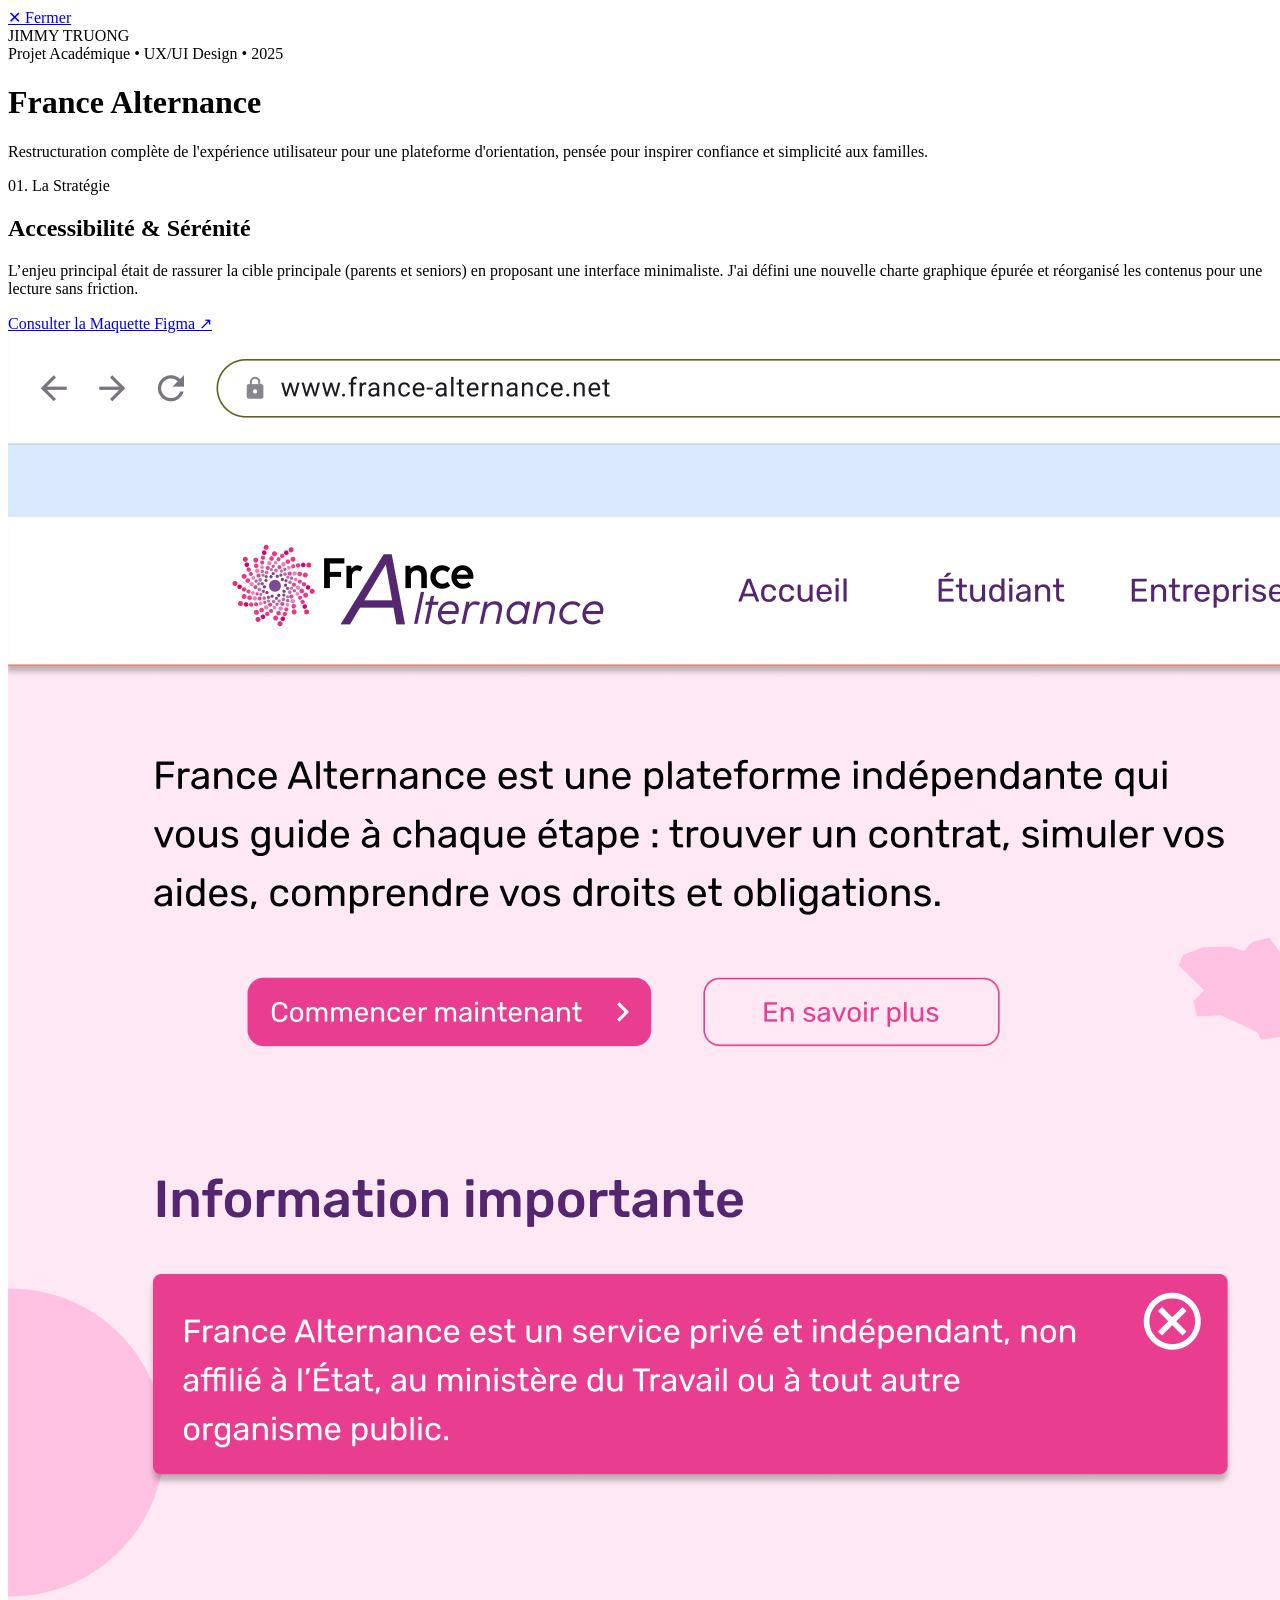
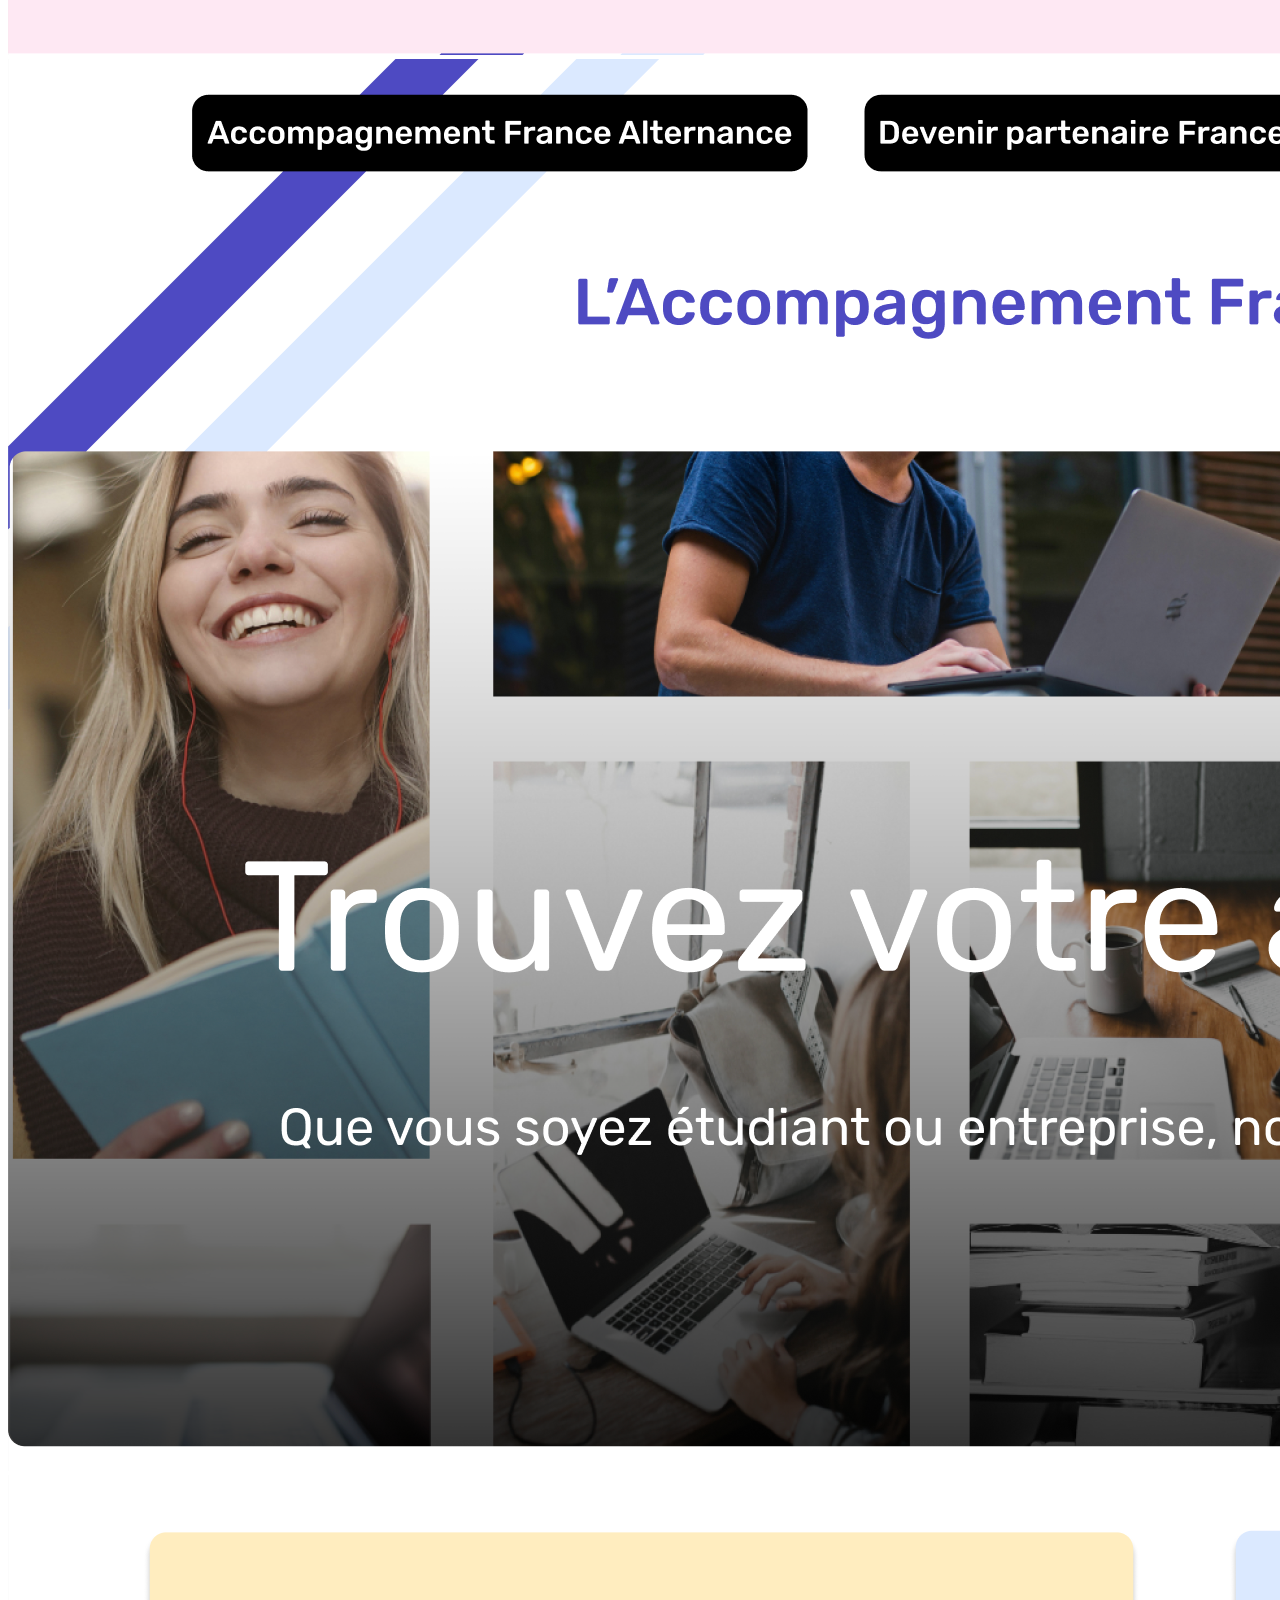
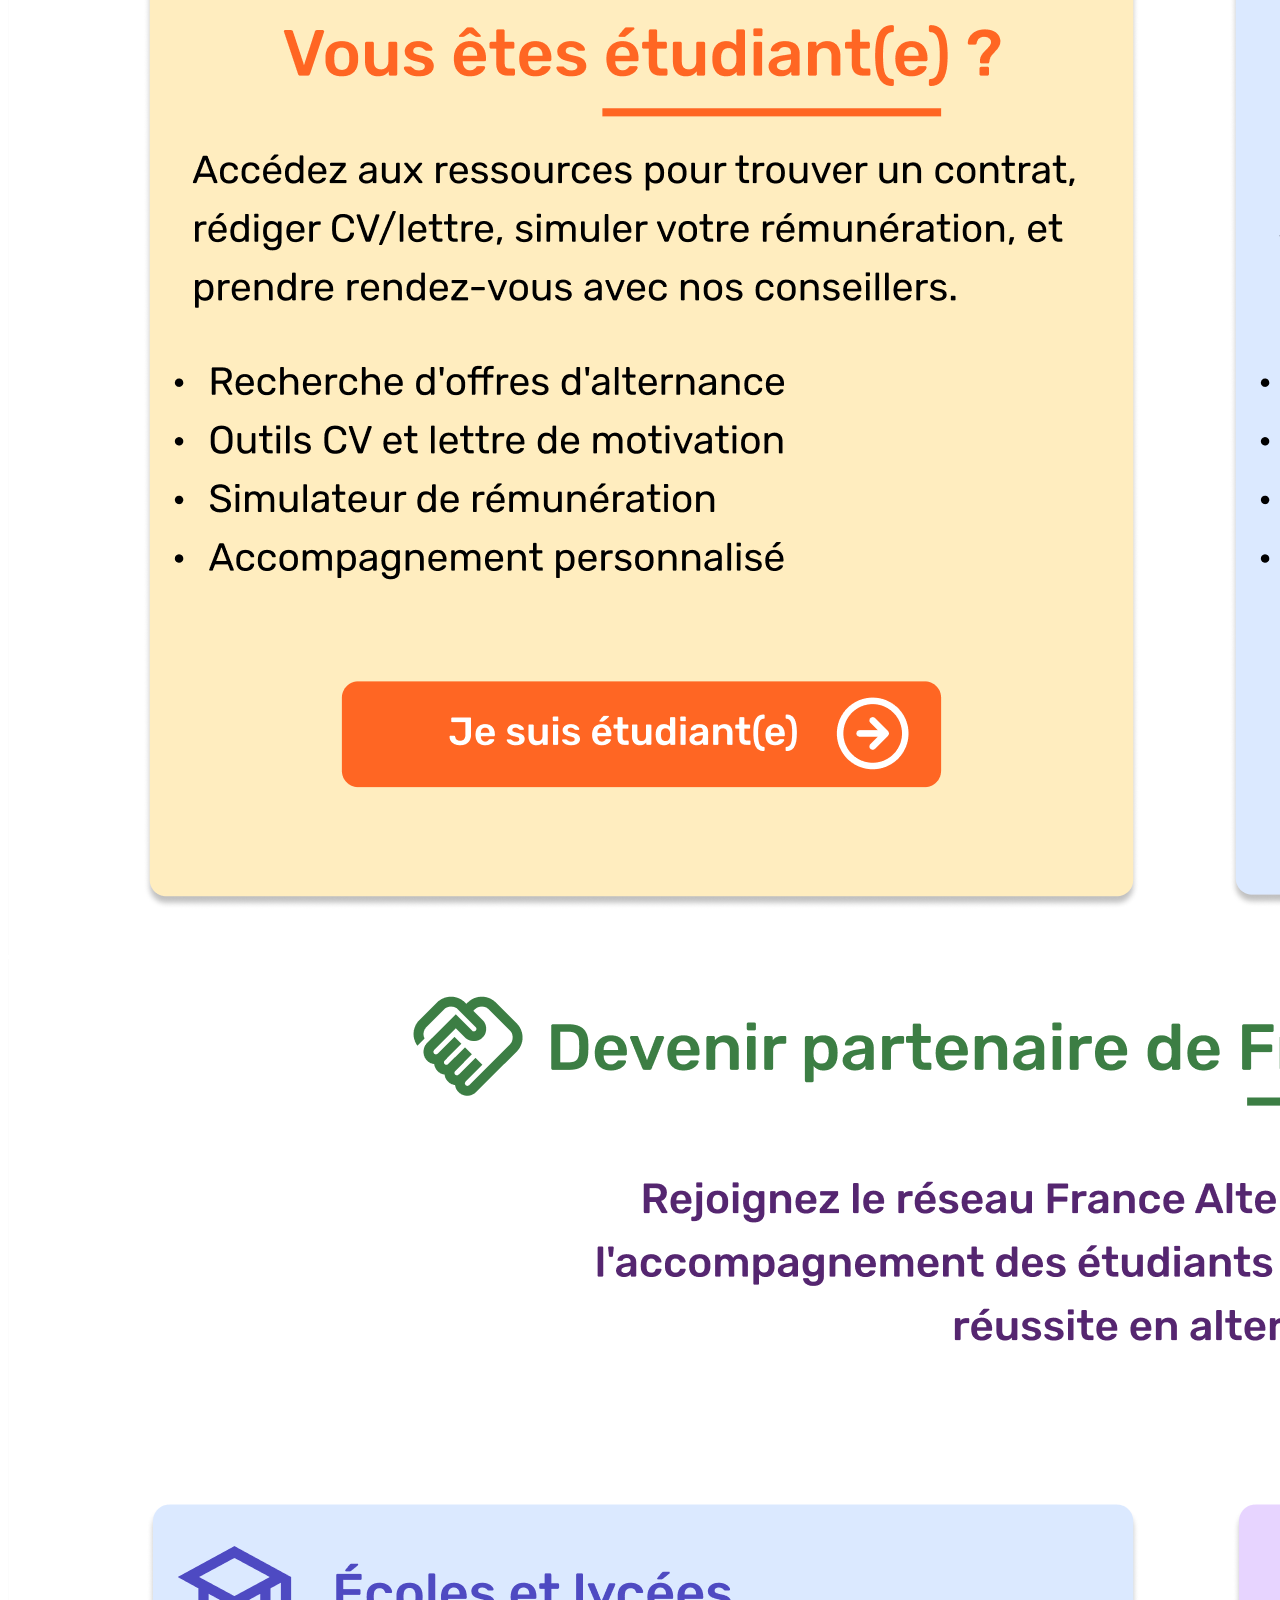
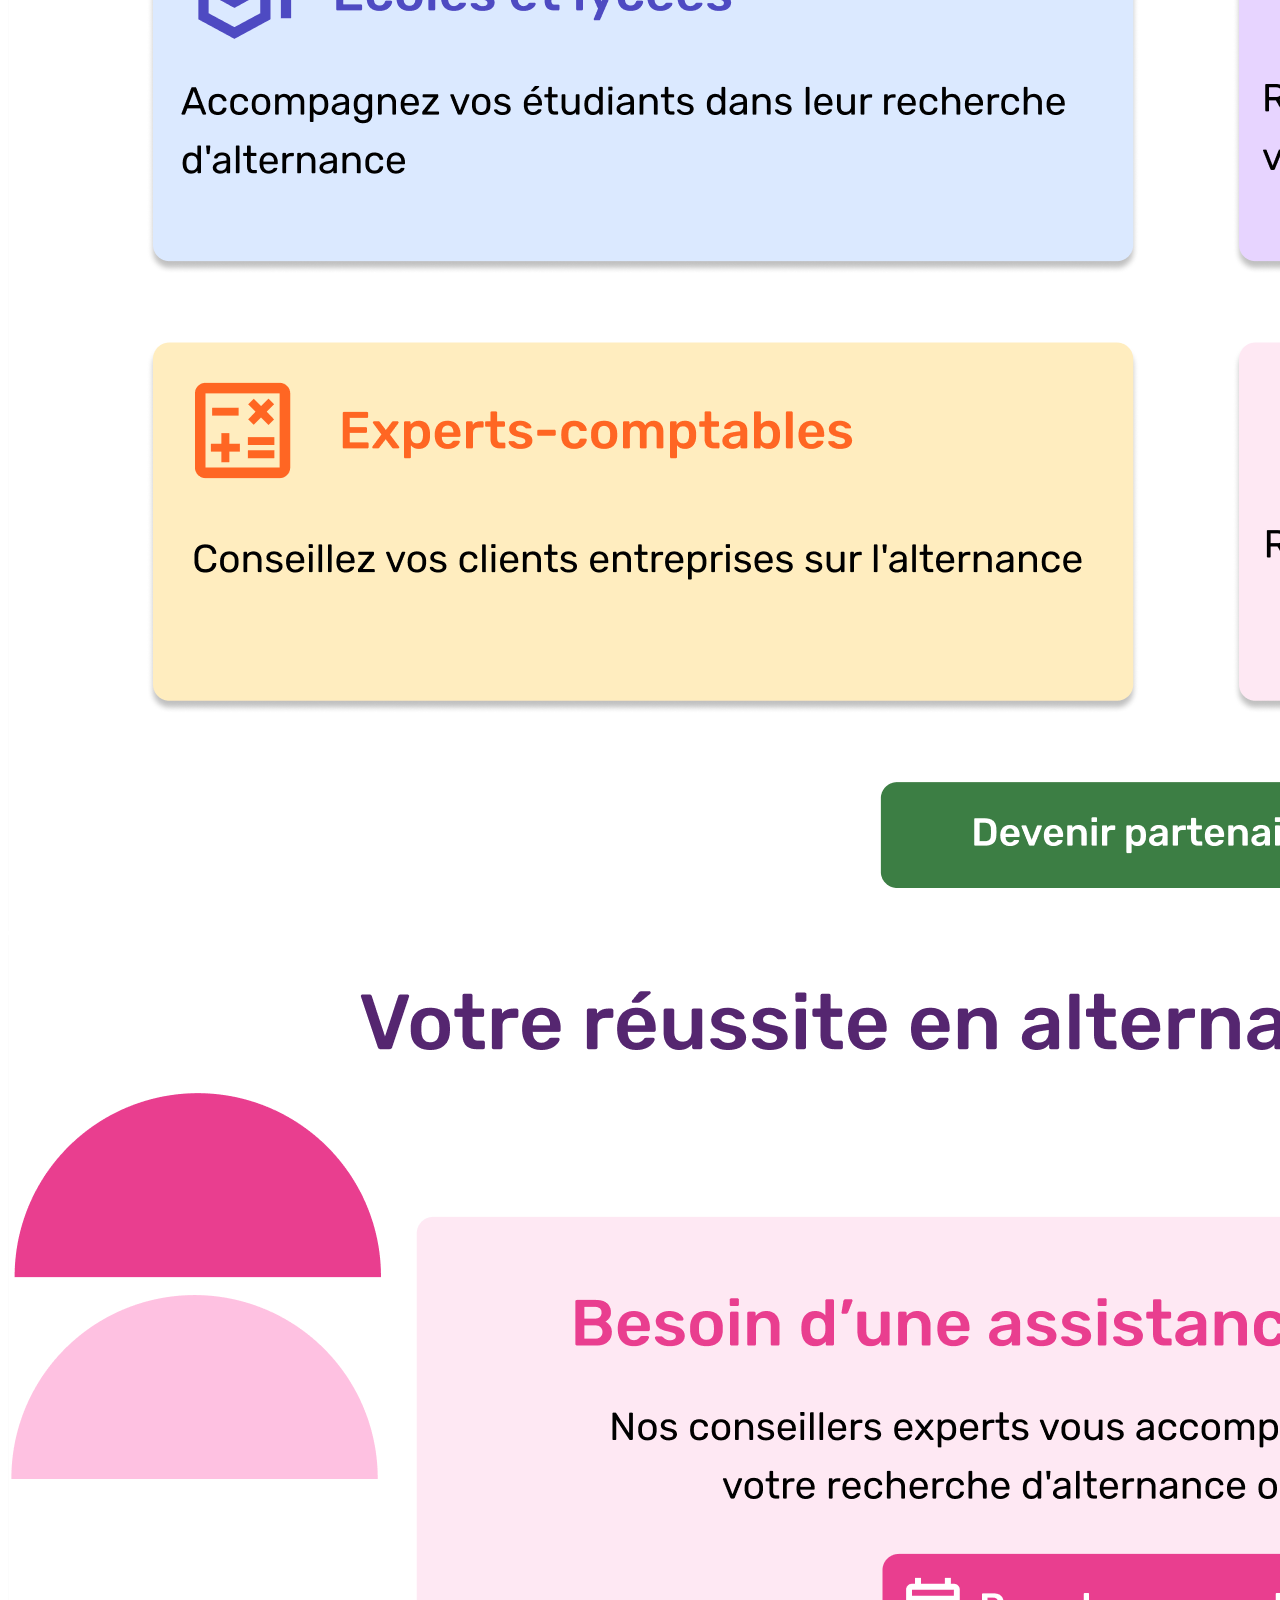
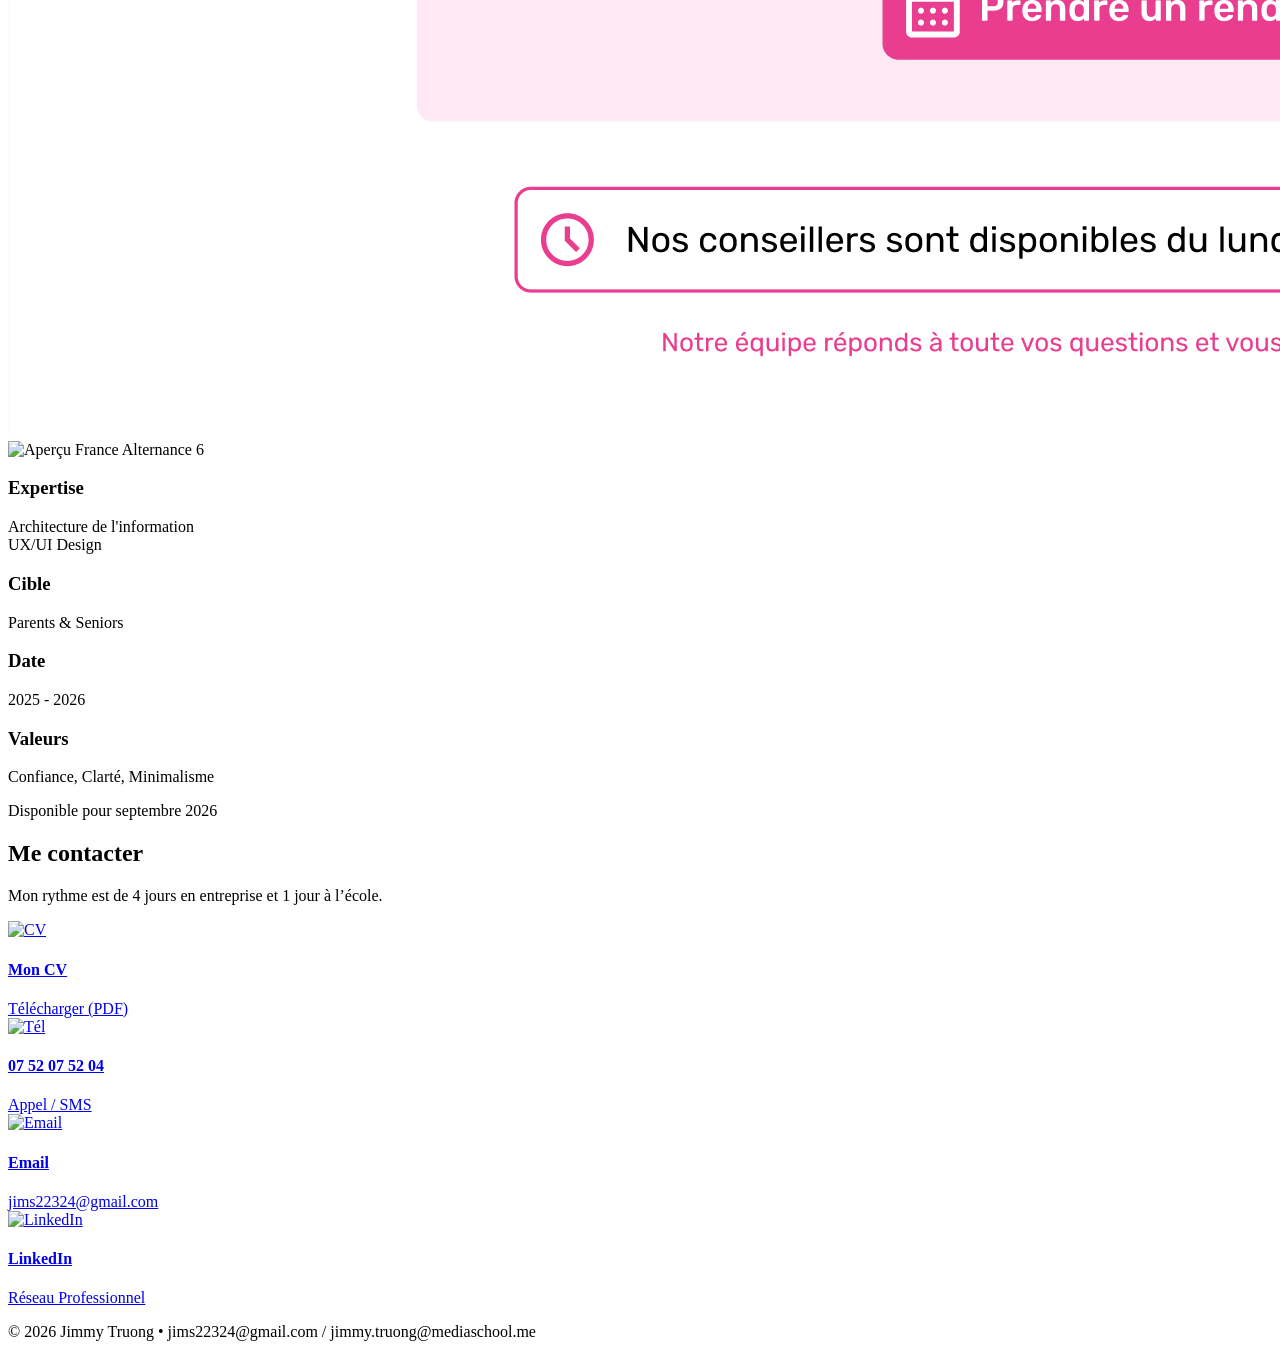
==== projet-france-alternance.html @ 64c38794 "Add files via upload" ====
<!DOCTYPE html>
<html lang="fr">
<head>
    <meta charset="UTF-8">
    <meta name="viewport" content="width=device-width, initial-scale=1.0">
    <title>Portfolio 2026 | Jimmy Truong</title>
    
    <link rel="icon" type="image/png" href="favicon.png">

    <link rel="stylesheet" href="style.css">
    <link href="https://fonts.googleapis.com/css2?family=Tenor+Sans&family=Inter:wght@200;400&display=swap" rel="stylesheet">
</head>
<body class="project-detail-page">

    <a href="index.html#projets" class="close-project">
        <span class="close-icon">✕</span>
        <span class="close-text">Fermer</span>
    </a>

    <nav>
        <div class="logo"><a href="index.html" style="text-decoration:none; color:inherit;">JIMMY TRUONG</a></div>
    </nav>

    <main>
        <header class="project-header-minimalist">
            <div class="header-content">
                <span class="subtitle">Projet Académique • UX/UI Design • 2025</span>
                <h1>France Alternance</h1>
                <p class="project-intro">Restructuration complète de l'expérience utilisateur pour une plateforme d'orientation, pensée pour inspirer confiance et simplicité aux familles.</p>
            </div>
        </header>

        <section class="ui-showcase-section">
            <div class="section-text-center">
                <span class="subtitle">01. La Stratégie</span>
                <h2>Accessibilité & Sérénité</h2>
                <p>L’enjeu principal était de rassurer la cible principale (parents et seniors) en proposant une interface minimaliste. J'ai défini une nouvelle charte graphique épurée et réorganisé les contenus pour une lecture sans friction.</p>
                
                <a href="https://www.figma.com/design/vfH4WvCixM8sUHEutpRJnG/Major-et-France-Alternance-Maquette?node-id=0-1&t=XznO5EZp6yzg66nd-1" target="_blank" class="figma-btn">Consulter la Maquette Figma ↗</a>
            </div>

            <div class="prototype-grid">
                <div class="grid-item zoom-effect">
                    <div class="img-wrapper">
                        <img src="fa-proto-1.png" alt="Aperçu France Alternance 1">
                    </div>
                </div>
                <div class="grid-item zoom-effect">
                    <div class="img-wrapper">
                        <img src="fa-proto-2.png" alt="Aperçu France Alternance 2">
                    </div>
                </div>
                <div class="grid-item zoom-effect">
                    <div class="img-wrapper">
                        <img src="fa-proto-3.png" alt="Aperçu France Alternance 3">
                    </div>
                </div>
                <div class="grid-item zoom-effect">
                    <div class="img-wrapper">
                        <img src="fa-proto-4.png" alt="Aperçu France Alternance 4">
                    </div>
                </div>
                <div class="grid-item zoom-effect">
                    <div class="img-wrapper">
                        <img src="fa-proto-5.png" alt="Aperçu France Alternance 5">
                    </div>
                </div>
                <div class="grid-item zoom-effect">
                    <div class="img-wrapper">
                        <img src="fa-proto-6.png" alt="Aperçu France Alternance 6">
                    </div>
                </div>
            </div>
        </section>

        <section class="project-footer">
            <div class="footer-info">
                <h3>Expertise</h3>
                <p>Architecture de l'information <br> UX/UI Design</p>
            </div>
            <div class="footer-info">
                <h3>Cible</h3>
                <p>Parents & Seniors</p>
            </div>
            <div class="footer-info">
                <h3>Date</h3>
                <p>2025 - 2026 </p>
            </div>
            <div class="footer-info">
                <h3>Valeurs</h3>
                <p>Confiance, Clarté, Minimalisme</p>
            </div>
        </section>

        <div class="project-divider"></div>
    </main>

    <footer>
    <div class="footer-main">
        <div class="footer-left">
            <span class="subtitle" style="color: var(--gray);">Disponible pour septembre 2026</span>
            <h2>Me contacter</h2>
            <p class="footer-desc">
                Mon rythme est de 4 jours en entreprise et 1 jour à l’école.
            </p>
        </div>

        <div class="footer-right">
            <div class="contact-cards">
                <a href="jimmy-truong-CV.pdf" download="CV_Jimmy_Truong.pdf" target="_blank" class="contact-card cv-card">
                    <div class="card-frame"><img src="cv-icon.png" alt="CV"></div>
                    <div class="card-info">
                        <h4>Mon CV</h4>
                        <span>Télécharger (PDF)</span>
                    </div>
                </a>

                <a href="tel:+33752075204" class="contact-card phone-card">
                    <div class="card-frame"><img src="phone-icon.png" alt="Tél"></div>
                    <div class="card-info">
                        <h4>07 52 07 52 04</h4>
                        <span>Appel / SMS</span>
                    </div>
                </a>

                <a href="mailto:jims22324@gmail.com" class="contact-card email-card">
                    <div class="card-frame"><img src="email-icon.png" alt="Email"></div>
                    <div class="card-info">
                        <h4>Email</h4>
                        <span>jims22324@gmail.com</span>
                    </div>
                </a>

                <a href="https://www.linkedin.com/in/jimmy-truong-983167297/" target="_blank" class="contact-card linkedin-card">
                    <div class="card-frame"><img src="linkedin.png" alt="LinkedIn"></div>
                    <div class="card-info">
                        <h4>LinkedIn</h4>
                        <span>Réseau Professionnel</span>
                    </div>
                </a>
            </div>
        </div>
    </div>
    <div class="footer-bottom">
        <p>© 2026 Jimmy Truong • jims22324@gmail.com / jimmy.truong@mediaschool.me</p>
    </div>
</footer>

</body>
</html>
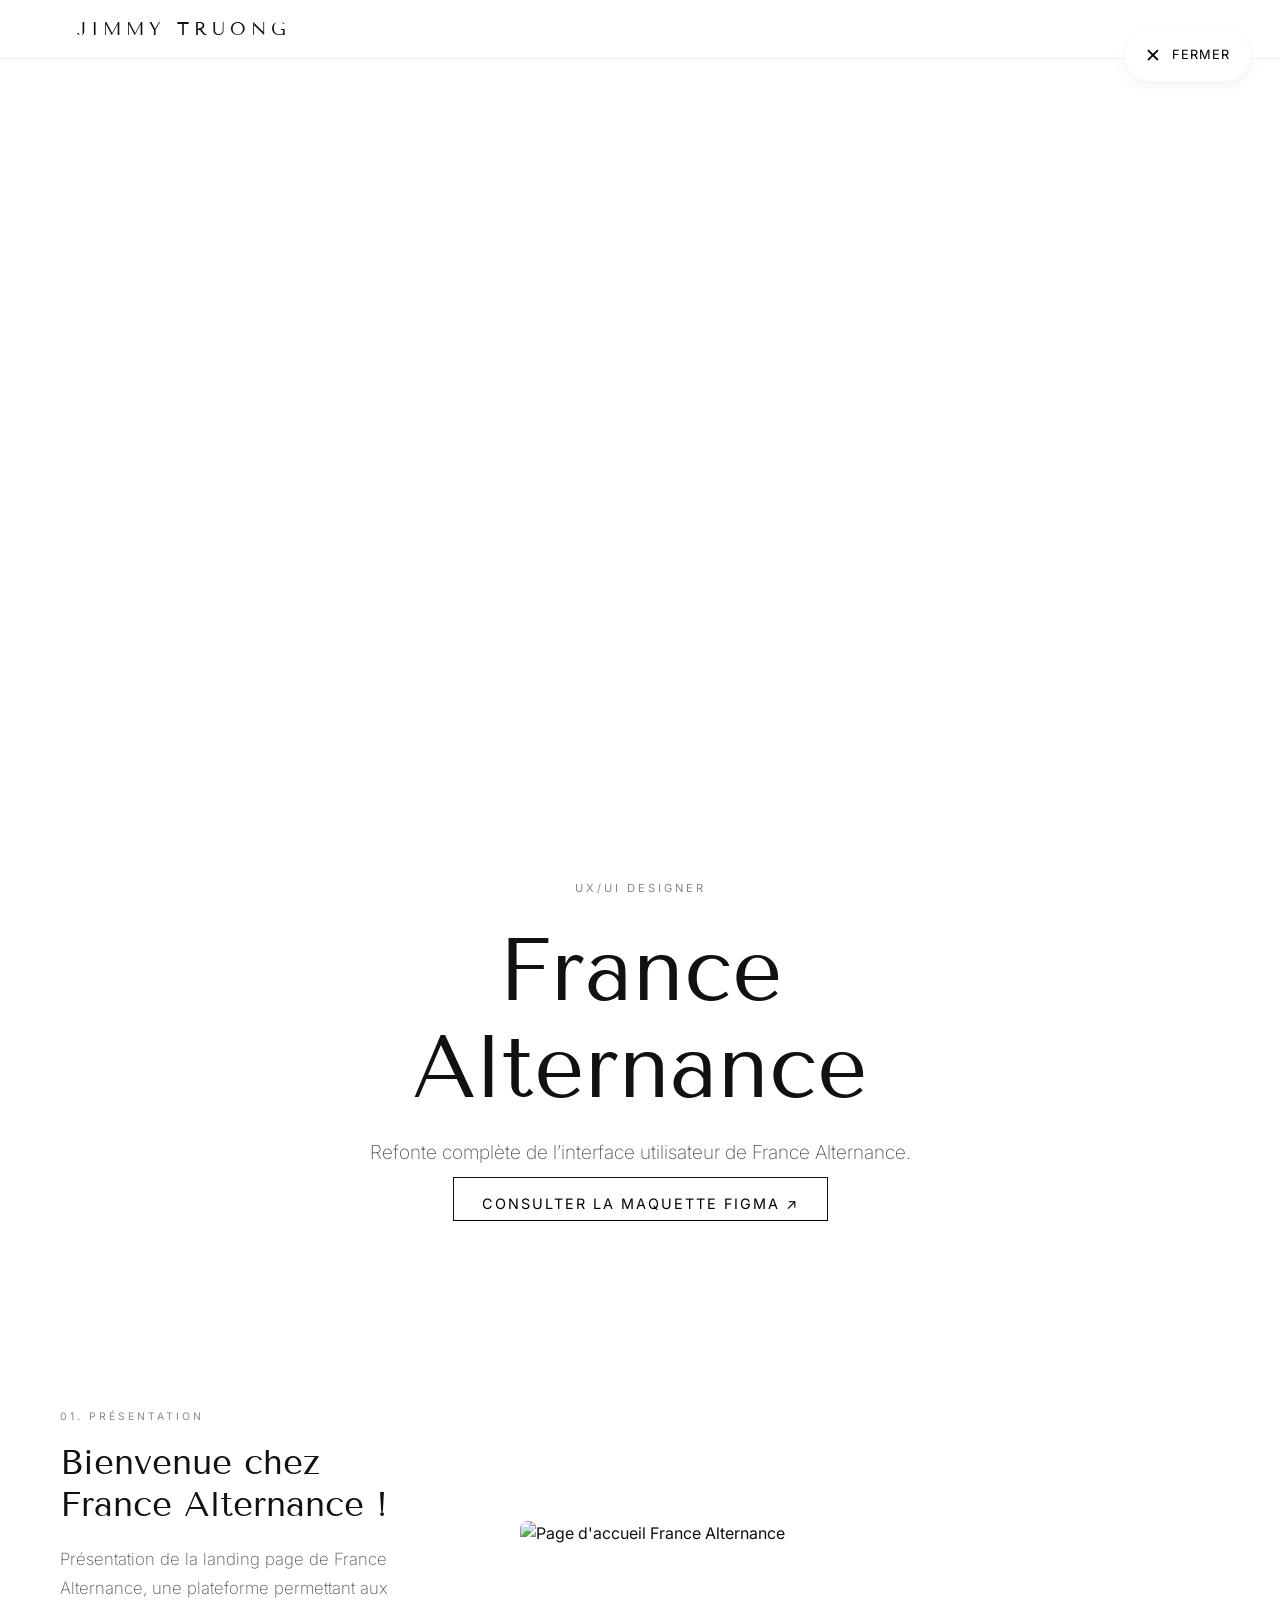
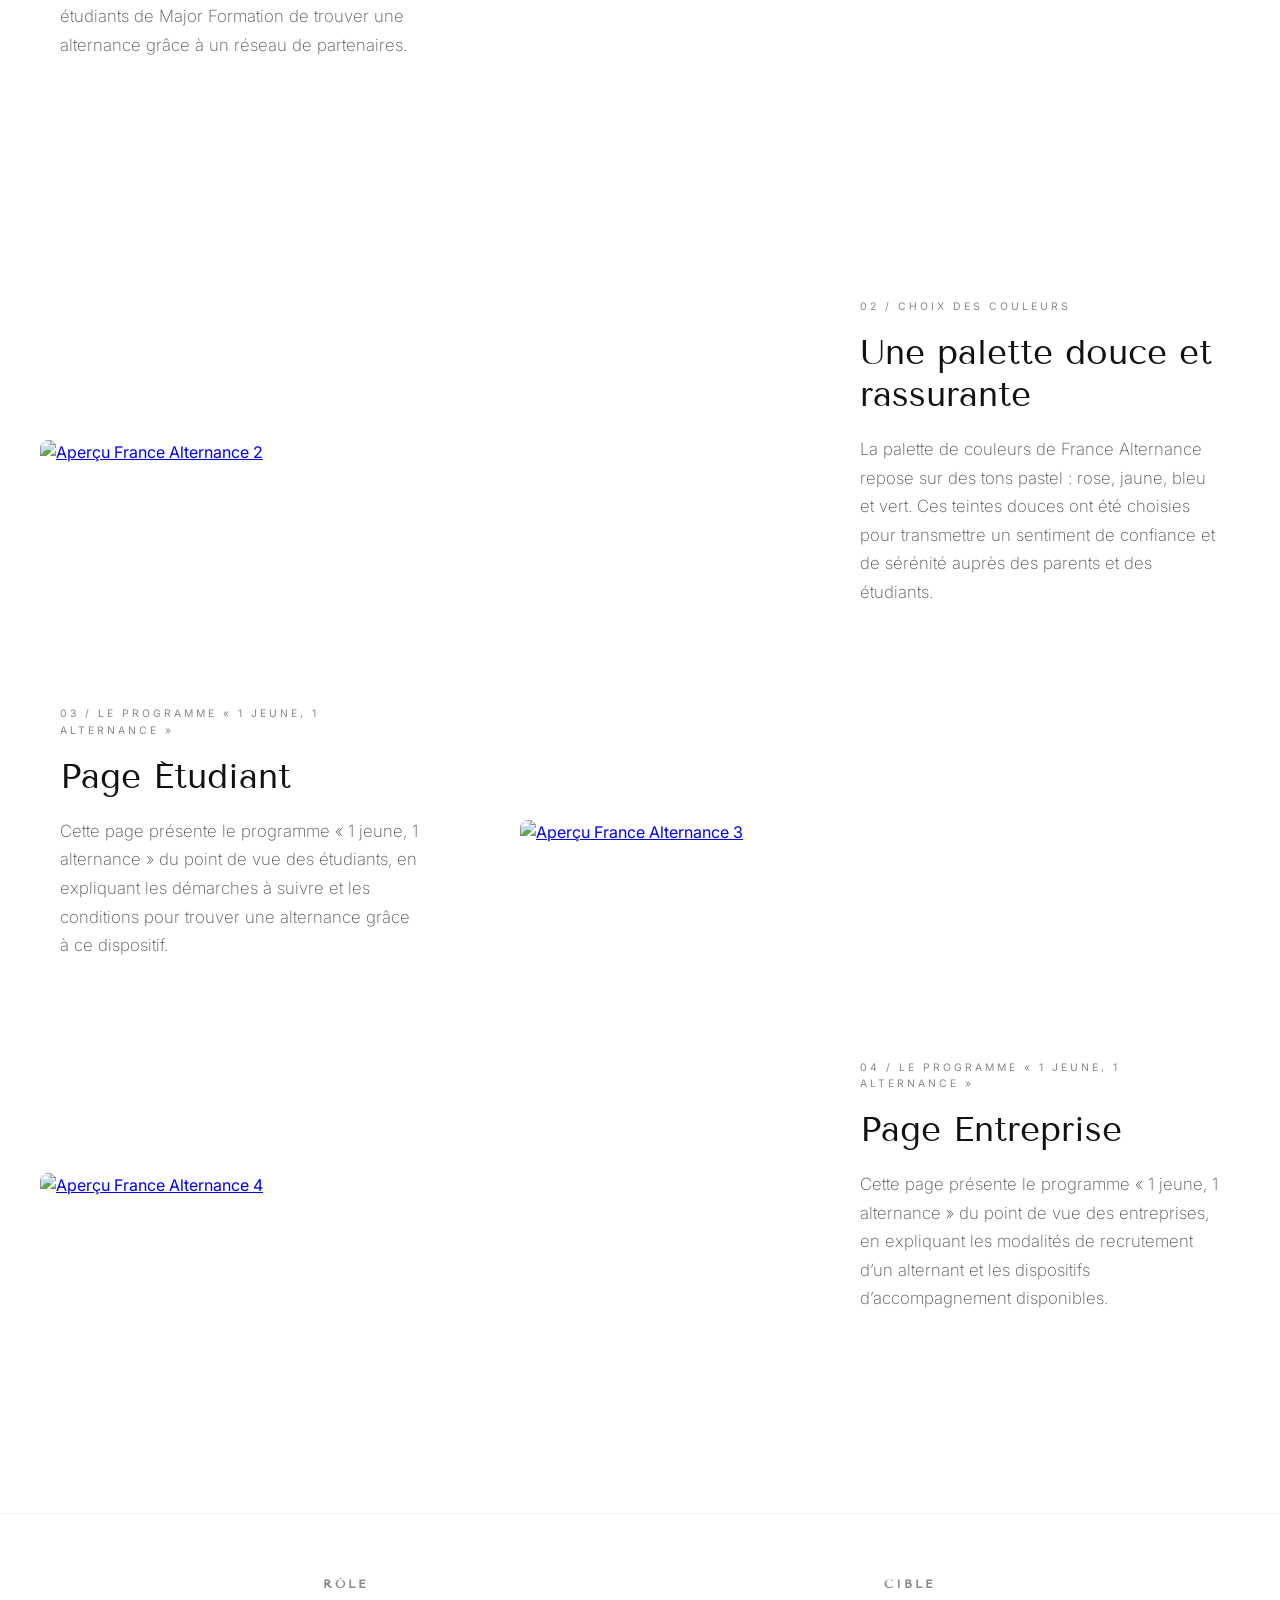
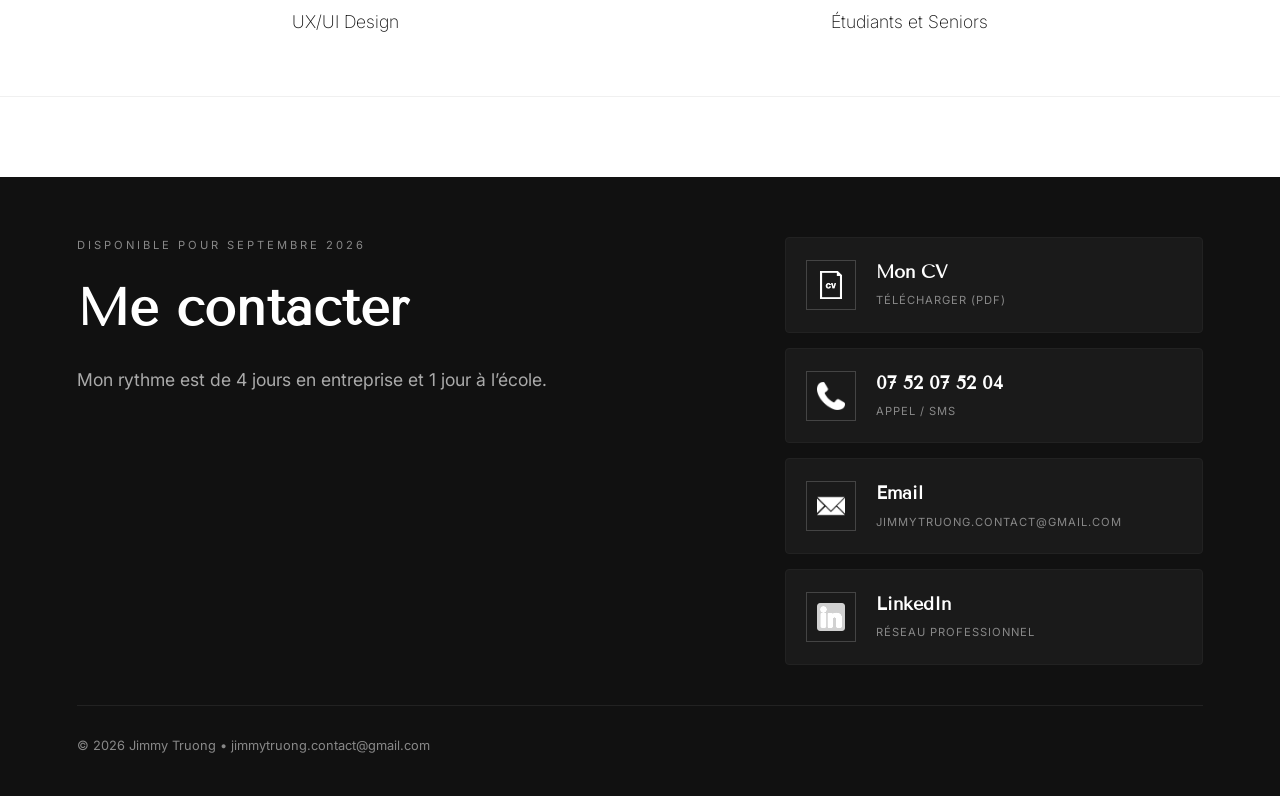
==== commit 7d91efd2: "Add files via upload" ====
--- a/projet-france-alternance.html
+++ b/projet-france-alternance.html
@@ -3,12 +3,66 @@
 <head>
     <meta charset="UTF-8">
     <meta name="viewport" content="width=device-width, initial-scale=1.0">
-    <title>Portfolio 2026 | Jimmy Truong</title>
+    <title>France Alternance | Jimmy Truong</title>
     
     <link rel="icon" type="image/png" href="favicon.png">
 
     <link rel="stylesheet" href="style.css">
     <link href="https://fonts.googleapis.com/css2?family=Tenor+Sans&family=Inter:wght@200;400&display=swap" rel="stylesheet">
+
+    <style>
+        /* Unification de l'espacement global entre les sections */
+        .huge-mockups-layout {
+            display: flex !important;
+            flex-direction: column !important;
+            gap: 60px !important;
+        }
+
+        .huge-mockup-row {
+            margin-bottom: 0 !important;
+            padding-bottom: 0 !important;
+            display: flex;
+            align-items: center;
+        }
+
+        .huge-mockup-item {
+            background-color: transparent !important;
+            background: none !important;
+            padding: 0 !important;
+            margin: 0 !important;
+            width: 100%;
+            display: flex !important;
+            align-items: center !important;
+            justify-content: center !important;
+        }
+
+        .huge-mockup-item > a, 
+        .huge-mockup-item > div {
+            width: 100%;
+            max-width: 100%;
+            background-color: transparent !important;
+        }
+
+        .huge-mockup-item img {
+            width: 100% !important;
+            height: auto !important;
+            display: block;
+            border-radius: 12px;
+        }
+
+        /* Styles pour l'animation de fondu au défilement */
+        .fade-in-section {
+            opacity: 0;
+            transform: translateY(30px);
+            transition: opacity 0.8s ease-out, transform 0.8s ease-out;
+            will-change: opacity, transform;
+        }
+
+        .fade-in-section.is-visible {
+            opacity: 1;
+            transform: translateY(0);
+        }
+    </style>
 </head>
 <body class="project-detail-page">
 
@@ -22,129 +76,171 @@
     </nav>
 
     <main>
-        <header class="project-header-minimalist">
+        <!-- 1. GRANDE BANNIÈRE VIDÉO EN HAUT DE PAGE -->
+        <section class="hero-video-banner">
+            <div class="banner-video-container" style="width: 100vw; margin-left: calc(-50vw + 50%); margin-right: calc(-50vw + 50%);">
+                <video src="francealternance-banniere.mp4" autoplay loop muted playsinline style="width: 100%; height: auto; max-height: 90vh; object-fit: cover; display: block;"></video>
+            </div>
+        </section>
+
+        <!-- 2. EN-TÊTE MINIMALISTE HARMONISÉ -->
+        <header class="project-header-minimalist fade-in-section">
             <div class="header-content">
-                <span class="subtitle">Projet Académique • UX/UI Design • 2025</span>
+                <span class="subtitle">UX/UI Designer</span>
                 <h1>France Alternance</h1>
-                <p class="project-intro">Restructuration complète de l'expérience utilisateur pour une plateforme d'orientation, pensée pour inspirer confiance et simplicité aux familles.</p>
+                <p class="project-intro">Refonte complète de l’interface utilisateur de France Alternance.</p>
+                <a href="https://www.figma.com/design/vfH4WvCixM8sUHEutpRJnG/Major-et-France-Alternance-Maquette?node-id=0-1&t=XznO5EZp6yzg66nd-1" target="_blank" class="figma-btn">Consulter la Maquette Figma ↗</a>
             </div>
         </header>
 
-        <section class="ui-showcase-section">
-            <div class="section-text-center">
-                <span class="subtitle">01. La Stratégie</span>
-                <h2>Accessibilité & Sérénité</h2>
-                <p>L’enjeu principal était de rassurer la cible principale (parents et seniors) en proposant une interface minimaliste. J'ai défini une nouvelle charte graphique épurée et réorganisé les contenus pour une lecture sans friction.</p>
-                
-                <a href="https://www.figma.com/design/vfH4WvCixM8sUHEutpRJnG/Major-et-France-Alternance-Maquette?node-id=0-1&t=XznO5EZp6yzg66nd-1" target="_blank" class="figma-btn">Consulter la Maquette Figma ↗</a>
-            </div>
-
-            <div class="prototype-grid">
-                <div class="grid-item zoom-effect">
-                    <div class="img-wrapper">
-                        <img src="fa-proto-1.png" alt="Aperçu France Alternance 1">
-                    </div>
-                </div>
-                <div class="grid-item zoom-effect">
-                    <div class="img-wrapper">
-                        <img src="fa-proto-2.png" alt="Aperçu France Alternance 2">
-                    </div>
-                </div>
-                <div class="grid-item zoom-effect">
-                    <div class="img-wrapper">
-                        <img src="fa-proto-3.png" alt="Aperçu France Alternance 3">
-                    </div>
-                </div>
-                <div class="grid-item zoom-effect">
-                    <div class="img-wrapper">
-                        <img src="fa-proto-4.png" alt="Aperçu France Alternance 4">
-                    </div>
-                </div>
-                <div class="grid-item zoom-effect">
-                    <div class="img-wrapper">
-                        <img src="fa-proto-5.png" alt="Aperçu France Alternance 5">
-                    </div>
-                </div>
-                <div class="grid-item zoom-effect">
-                    <div class="img-wrapper">
-                        <img src="fa-proto-6.png" alt="Aperçu France Alternance 6">
-                    </div>
-                </div>
-            </div>
-        </section>
-
-        <section class="project-footer">
+        <!-- 3. SECTION STRATÉGIE / CONCEPT -->
+        <section class="project-showcase-section full-width-mockups fade-in-section" style="padding-top: 40px !important;">
+            <div class="huge-mockups-layout">
+                <div class="huge-mockup-row reversed">
+                    <div class="huge-mockup-item">
+                        <img src="2_Mockup_FranceAlternance.png" alt="Page d'accueil France Alternance">
+                    </div>
+                    <div class="huge-mockup-desc">
+                        <span>01. Présentation</span>
+                        <h3>Bienvenue chez France Alternance !</h3>
+                        <p>Présentation de la landing page de France Alternance, une plateforme permettant aux étudiants de Major Formation de trouver une alternance grâce à un réseau de partenaires.</p>
+                    </div>
+                </div>
+            </div>
+        </section>
+            
+        <section class="project-showcase-section full-width-mockups fade-in-section" style="padding-top: 40px !important;">
+            <div class="huge-mockups-layout">
+                <!-- Mockup 2 : Image à GAUCHE -->
+                <div class="huge-mockup-row">
+                    <div class="huge-mockup-item">
+                        <a href="3_Mockup_FranceAlternance.png">
+                            <img src="3_Mockup_FranceAlternance.png" alt="Aperçu France Alternance 2">
+                        </a>
+                    </div>
+                    <div class="huge-mockup-desc">
+                        <span>02 / Choix des couleurs </span>
+                        <h3>Une palette douce et rassurante</h3>
+                        <p>La palette de couleurs de France Alternance repose sur des tons pastel : rose, jaune, bleu et vert. Ces teintes douces ont été choisies pour transmettre un sentiment de confiance et de sérénité auprès des parents et des étudiants.</p>
+                    </div>
+                </div>
+
+                <!-- Mockup 3 : Image à DROITE (inversé) -->
+                <div class="huge-mockup-row reversed">
+                    <div class="huge-mockup-item">
+                        <a href="4_Mockup_FranceAlternance.png">
+                            <img src="4_Mockup_FranceAlternance.png" alt="Aperçu France Alternance 3">
+                        </a>
+                    </div>
+                    <div class="huge-mockup-desc">
+                        <span>03 / Le programme « 1 jeune, 1 alternance »</span>
+                        <h3>Page Étudiant</h3>
+                        <p>Cette page présente le programme « 1 jeune, 1 alternance » du point de vue des étudiants, en expliquant les démarches à suivre et les conditions pour trouver une alternance grâce à ce dispositif.</p>
+                    </div>
+                </div>
+
+                <!-- Mockup 4 : Image à GAUCHE -->
+                <div class="huge-mockup-row">
+                    <div class="huge-mockup-item">
+                        <a href="5_Mockup_FranceAlternance.png">
+                            <img src="5_Mockup_FranceAlternance.png" alt="Aperçu France Alternance 4">
+                        </a>
+                    </div>
+                    <div class="huge-mockup-desc">
+                        <span>04 / Le programme « 1 jeune, 1 alternance »</span>
+                        <h3>Page Entreprise</h3>
+                        <p>Cette page présente le programme « 1 jeune, 1 alternance » du point de vue des entreprises, en expliquant les modalités de recrutement d’un alternant et les dispositifs d’accompagnement disponibles.</p>
+                    </div>
+                </div>
+            </div>
+        </section>
+
+        <section class="project-footer fade-in-section">
             <div class="footer-info">
-                <h3>Expertise</h3>
-                <p>Architecture de l'information <br> UX/UI Design</p>
+                <h3>Rôle</h3>
+                <p>UX/UI Design</p>
             </div>
             <div class="footer-info">
                 <h3>Cible</h3>
-                <p>Parents & Seniors</p>
-            </div>
-            <div class="footer-info">
-                <h3>Date</h3>
-                <p>2025 - 2026 </p>
-            </div>
-            <div class="footer-info">
-                <h3>Valeurs</h3>
-                <p>Confiance, Clarté, Minimalisme</p>
+                <p>Étudiants et Seniors</p>
             </div>
         </section>
 
         <div class="project-divider"></div>
     </main>
 
-    <footer>
-    <div class="footer-main">
-        <div class="footer-left">
-            <span class="subtitle" style="color: var(--gray);">Disponible pour septembre 2026</span>
-            <h2>Me contacter</h2>
-            <p class="footer-desc">
-                Mon rythme est de 4 jours en entreprise et 1 jour à l’école.
-            </p>
+    <footer class="fade-in-section">
+        <div class="footer-main">
+            <div class="footer-left">
+                <span class="subtitle" style="color: var(--gray);">Disponible pour septembre 2026</span>
+                <h2>Me contacter</h2>
+                <p class="footer-desc">
+                    Mon rythme est de 4 jours en entreprise et 1 jour à l’école.
+                </p>
+            </div>
+
+            <div class="footer-right">
+                <div class="contact-cards">
+                    <a href="jimmy-truong-CV.pdf" download="CV_Jimmy_Truong.pdf" target="_blank" class="contact-card cv-card">
+                        <div class="card-frame"><img src="cv-icon.png" alt="CV"></div>
+                        <div class="card-info">
+                            <h4>Mon CV</h4>
+                            <span>Télécharger (PDF)</span>
+                        </div>
+                    </a>
+
+                    <a href="tel:+33752075204" class="contact-card phone-card">
+                        <div class="card-frame"><img src="phone-icon.png" alt="Tél"></div>
+                        <div class="card-info">
+                            <h4>07 52 07 52 04</h4>
+                            <span>Appel / SMS</span>
+                        </div>
+                    </a>
+
+                    <a href="mailto:jimmytruong.contact@gmail.com" class="contact-card email-card">
+                        <div class="card-frame"><img src="email-icon.png" alt="Email"></div>
+                        <div class="card-info">
+                            <h4>Email</h4>
+                            <span>jimmytruong.contact@gmail.com</span>
+                        </div>
+                    </a>
+
+                    <a href="https://www.linkedin.com/in/jimmy-truong-983167297/" target="_blank" class="contact-card linkedin-card">
+                        <div class="card-frame"><img src="linkedin.png" alt="LinkedIn"></div>
+                        <div class="card-info">
+                            <h4>LinkedIn</h4>
+                            <span>Réseau Professionnel</span>
+                        </div>
+                    </a>
+                </div>
+            </div>
         </div>
-
-        <div class="footer-right">
-            <div class="contact-cards">
-                <a href="jimmy-truong-CV.pdf" download="CV_Jimmy_Truong.pdf" target="_blank" class="contact-card cv-card">
-                    <div class="card-frame"><img src="cv-icon.png" alt="CV"></div>
-                    <div class="card-info">
-                        <h4>Mon CV</h4>
-                        <span>Télécharger (PDF)</span>
-                    </div>
-                </a>
-
-                <a href="tel:+33752075204" class="contact-card phone-card">
-                    <div class="card-frame"><img src="phone-icon.png" alt="Tél"></div>
-                    <div class="card-info">
-                        <h4>07 52 07 52 04</h4>
-                        <span>Appel / SMS</span>
-                    </div>
-                </a>
-
-                <a href="mailto:jims22324@gmail.com" class="contact-card email-card">
-                    <div class="card-frame"><img src="email-icon.png" alt="Email"></div>
-                    <div class="card-info">
-                        <h4>Email</h4>
-                        <span>jims22324@gmail.com</span>
-                    </div>
-                </a>
-
-                <a href="https://www.linkedin.com/in/jimmy-truong-983167297/" target="_blank" class="contact-card linkedin-card">
-                    <div class="card-frame"><img src="linkedin.png" alt="LinkedIn"></div>
-                    <div class="card-info">
-                        <h4>LinkedIn</h4>
-                        <span>Réseau Professionnel</span>
-                    </div>
-                </a>
-            </div>
+        <div class="footer-bottom">
+            <p>© 2026 Jimmy Truong • jimmytruong.contact@gmail.com</p>
         </div>
-    </div>
-    <div class="footer-bottom">
-        <p>© 2026 Jimmy Truong • jims22324@gmail.com / jimmy.truong@mediaschool.me</p>
-    </div>
-</footer>
-
+    </footer>
+
+    <script>
+        // Animation de fondu au défilement (Intersection Observer)
+        document.addEventListener("DOMContentLoaded", function() {
+            const observerOptions = {
+                root: null,
+                rootMargin: '0px',
+                threshold: 0.15
+            };
+
+            const observer = new IntersectionObserver((entries, observer) => {
+                entries.forEach(entry => {
+                    if (entry.isIntersecting) {
+                        entry.target.classList.add('is-visible');
+                    }
+                });
+            }, observerOptions);
+
+            document.querySelectorAll('.fade-in-section').forEach(section => {
+                observer.observe(section);
+            });
+        });
+    </script>
 </body>
 </html>
--- a/style.css
+++ b/style.css
@@ -0,0 +1,2649 @@
+/* ==========================================================================
+   1. VARIABLES & RESET
+   ========================================================================== */
+:root {
+    --black: #111111;
+    --white: #ffffff;
+    --cream: #f9f9f9;
+    --gray: #888888;
+    --light-gray: #f0f0f0;
+    --transition: all 0.8s cubic-bezier(0.19, 1, 0.22, 1);
+}
+
+* { margin: 0; padding: 0; box-sizing: border-box; }
+
+html { scroll-behavior: smooth; }
+
+body {
+    background-color: var(--white);
+    color: var(--black);
+    font-family: 'Inter', sans-serif;
+    line-height: 1.6;
+    overflow-x: hidden;
+}
+
+/* ==========================================================================
+   2. NAVIGATION & MÉGAMENU
+   ========================================================================== */
+nav {
+    display: flex;
+    justify-content: space-between;
+    align-items: center;
+    padding: 15px 6%;
+    position: fixed;
+    width: 100%;
+    top: 0;
+    z-index: 1000;
+    background: rgba(255, 255, 255, 0.9);
+    backdrop-filter: blur(15px);
+    border-bottom: 1px solid var(--light-gray);
+}
+
+.logo {
+    font-family: 'Tenor Sans', sans-serif;
+    letter-spacing: 5px;
+    font-size: 1.1rem;
+    font-weight: 400;
+}
+
+.nav-links { display: flex; list-style: none; gap: 40px; }
+
+.nav-links a {
+    text-decoration: none;
+    color: var(--black);
+    font-size: 0.75rem;
+    text-transform: uppercase;
+    letter-spacing: 2px;
+    transition: var(--transition);
+}
+
+.nav-links a:hover { color: var(--gray); }
+
+.has-megamenu { position: static; }
+
+.megamenu {
+    position: absolute;
+    top: 100%; left: 0; width: 100%;
+    background: var(--white);
+    padding: 60px 6%;
+    visibility: hidden;
+    opacity: 0;
+    transform: translateY(-10px);
+    transition: var(--transition);
+    box-shadow: 0 15px 40px rgba(0,0,0,0.05);
+}
+
+.has-megamenu:hover .megamenu {
+    visibility: visible;
+    opacity: 1;
+    transform: translateY(0);
+}
+
+.megamenu-content { display: grid; grid-template-columns: 1fr 1fr; gap: 60px; }
+
+.mega-link {
+    text-decoration: none;
+    color: var(--black);
+    font-size: 1rem;
+    display: flex;
+    align-items: center;
+    padding: 8px 0;
+    position: relative;
+    transition: var(--transition);
+}
+
+.mega-link span { font-size: 0.6rem; color: var(--gray); margin-right: 15px; }
+
+.mega-link::after {
+    content: '';
+    position: absolute;
+    bottom: 0; left: 35px; width: 0; height: 1px;
+    background-color: var(--black);
+    transition: width 0.4s ease;
+}
+
+.mega-link:hover { transform: translateX(10px); }
+.mega-link:hover::after { width: 100px; }
+
+.megamenu-visual { width: 100%; height: 380px; overflow: hidden; background: var(--light-gray); }
+.megamenu-visual img { width: 100%; height: 100%; object-fit: cover; transition: opacity 0.5s ease; }
+
+/* ==========================================================================
+   3. HERO SECTION & SKILLS
+   ========================================================================== */
+.hero { padding: 120px 6% 60px; }
+
+.hero-content {
+    display: grid;
+    grid-template-columns: 1fr 1.2fr;
+    gap: 100px;
+    align-items: flex-start;
+}
+
+.hero-image { overflow: hidden; }
+.hero-image img {
+    width: 100%;
+    aspect-ratio: 3/4;
+    object-fit: cover;
+    filter: grayscale(100%);
+}
+
+.subtitle {
+    text-transform: uppercase;
+    font-size: 0.7rem;
+    letter-spacing: 3px;
+    color: var(--gray);
+    display: block;
+    margin-bottom: 25px;
+}
+
+h1 {
+    font-family: 'Tenor Sans', serif;
+    font-size: clamp(3rem, 8vw, 5.5rem);
+    font-weight: 400;
+    line-height: 1.1;
+    margin-bottom: 20px;
+}
+
+.bio { font-size: 1.5rem; font-weight: 200; line-height: 1.5; margin-bottom: 30px; color: #333; }
+
+/* Skills Section */
+.skills-box { margin-top: 30px; max-width: 600px; }
+.skills-box h3 {
+    font-family: 'Tenor Sans', serif;
+    font-size: 1rem;
+    text-transform: uppercase;
+    letter-spacing: 2px;
+    margin-bottom: 15px;
+    color: #333;
+}
+
+.software-grid {
+    display: grid;
+    grid-template-columns: repeat(4, 1fr);
+    gap: 20px;
+}
+
+.software-card {
+    display: flex;
+    flex-direction: column;
+    align-items: center;
+    justify-content: center;
+    padding: 20px 10px;
+    border: 1px solid var(--light-gray);
+    border-radius: 4px;
+    transition: all 0.3s ease;
+}
+
+.software-card img {
+    width: 32px; height: 32px;
+    object-fit: contain;
+    margin-bottom: 12px;
+    filter: grayscale(100%);
+    opacity: 0.7;
+    transition: all 0.3s ease;
+}
+
+.software-card span { font-size: 0.75rem; color: var(--gray); }
+
+.software-card:hover {
+    border-color: var(--black);
+    transform: translateY(-5px);
+    background: var(--white);
+    box-shadow: 0 10px 20px rgba(0,0,0,0.05);
+}
+
+.software-card:hover img { filter: grayscale(0%); opacity: 1; }
+.software-card:hover span { color: var(--black); }
+
+/* ==========================================================================
+   4. PROJECTS GRID (ACCUEIL)
+   ========================================================================== */
+.projects-section { padding: 60px 6%; }
+
+.projects-grid {
+    display: grid;
+    grid-template-columns: repeat(4, 1fr);
+    gap: 20px;
+}
+
+.project-item { text-decoration: none; position: relative; overflow: hidden; background-color: var(--black); }
+.project-img { aspect-ratio: 1/1; overflow: hidden; }
+.project-img img {
+    width: 100%; height: 100%; object-fit: cover;
+    filter: none !important; /* Supprime le noir et blanc des projets */
+}
+
+.project-overlay {
+    position: absolute;
+    top: 0; left: 0; width: 100%; height: 100%;
+    display: flex; align-items: center; justify-content: center;
+    opacity: 0; transition: var(--transition); color: white; z-index: 2;
+}
+
+.overlay-content h3 {
+    font-family: 'Tenor Sans', serif; font-size: 1.5rem;
+    transform: translateY(20px); transition: transform 0.6s cubic-bezier(0.19, 1, 0.22, 1);
+}
+
+.project-item:hover .project-overlay { opacity: 1; }
+.project-item:hover .overlay-content h3 { transform: translateY(0); }
+
+/* ==========================================================================
+   5. PROJECT DETAILS (PSG, LVMH...)
+   ========================================================================== */
+.project-detail-page { background-color: var(--white); }
+
+.close-project {
+    position: fixed; top: 30px; right: 6%; z-index: 2000;
+    display: flex; align-items: center; gap: 12px;
+    text-decoration: none; color: var(--black); font-size: 0.7rem;
+    text-transform: uppercase; letter-spacing: 2px; transition: var(--transition);
+}
+
+.close-icon { font-size: 1.2rem; transition: transform 0.5s ease; }
+.close-project:hover { color: var(--gray); }
+.close-project:hover .close-icon { transform: rotate(90deg); }
+
+.project-hero-minimal { padding-top: 100px; margin-bottom: 60px; }
+.hero-title-box { padding: 60px 6%; }
+
+.split-section { display: flex; align-items: center; padding: 100px 6%; gap: 10%; }
+.split-section.reversed { flex-direction: row-reverse; }
+.visual-content { flex: 1.2; overflow: hidden; }
+.visual-content img { width: 100%; height: auto; display: block; }
+
+.screens-section { padding: 100px 6%; max-width: 1200px; margin: 0 auto; }
+.screen-item { margin-bottom: 80px; text-align: center; }
+.screen-item img { width: 100%; box-shadow: 0 20px 50px rgba(0,0,0,0.05); }
+
+.project-footer {
+    display: flex; justify-content: space-around; padding: 80px 6%;
+    background-color: var(--cream); border-top: 1px solid var(--light-gray);
+    margin-top: 60px; text-align: center;
+}
+
+.footer-info h3 { font-family: 'Tenor Sans', serif; font-size: 0.75rem; color: var(--gray); letter-spacing: 3px; margin-bottom: 15px; }
+.footer-info p { font-size: 1.1rem; font-weight: 200; }
+
+/* --- STYLE DES CARTES PROJETS --- */
+.project-item {
+    text-decoration: none;
+    display: block;
+    border-radius: 12px;
+    overflow: hidden;
+    transition: all 0.4s cubic-bezier(0.165, 0.84, 0.44, 1);
+    box-shadow: 0 10px 30px rgba(0, 0, 0, 0.05), 
+                0 1px 8px rgba(0, 0, 0, 0.02);
+    background: #fff;
+    margin-bottom: 0px;
+}
+
+.project-img {
+    position: relative;
+    width: 100%;
+    line-height: 0;
+}
+
+.project-item:hover {
+    box-shadow: 0 20px 40px rgba(0, 0, 0, 0.12), 
+                0 4px 12px rgba(0, 0, 0, 0.04);
+}
+
+.project-img img {
+    width: 100%;
+    height: auto;
+}
+
+.project-item:hover .overlay-content h3,
+.project-item:hover .overlay-content p,
+.project-item:hover .overlay-content span {
+    color: #000000 !important;
+    opacity: 1;
+}
+
+.project-overlay {
+    background: rgba(255, 255, 255, 0.85);
+    transition: background 0.4s ease;
+}
+
+.overlay-content {
+    display: flex;
+    flex-direction: column;
+    justify-content: center;
+    align-items: center;
+    gap: 20px;
+    padding: 20px;
+}
+
+.overlay-content h3 {
+    margin: 0;
+    font-size: 1.5rem;
+    line-height: 1.2;
+}
+
+.overlay-content p {
+    margin: 0;
+    text-transform: uppercase;
+    letter-spacing: 1px;
+    font-size: 0.8rem;
+    font-weight: 400;
+    padding-top: 10px; 
+    border-top: 1px solid rgba(0,0,0,0.1);
+}
+
+.overlay-content h3, 
+.overlay-content p, 
+.overlay-content span {
+    color: #000 !important;
+}
+
+.project-overlay {
+    background: rgba(255, 255, 255, 0.85);
+    opacity: 0;
+    transition: opacity 0.4s ease;
+}
+
+.project-item:hover .project-overlay {
+    opacity: 1;
+}
+
+/* ==========================================================================
+   6. MOODBOARD (GALERIE VERTICALE)
+   ========================================================================== */
+.moodboard { padding: 100px 6%; background: var(--cream); }
+
+.vertical-grid {
+    display: grid;
+    grid-template-columns: repeat(4, 1fr);
+    grid-auto-rows: 100px;
+    gap: 15px;
+    padding: 20px 0;
+}
+
+.vertical-grid .mood-item {
+    overflow: hidden;
+    border-radius: 4px;
+    background: #f9f9f9;
+}
+
+.vertical-grid .mood-item img {
+    width: 100%; height: 100%;
+    object-fit: cover;
+}
+
+.vertical-grid .mood-item.vertical { grid-row: span 4; }
+.vertical-grid .mood-item.small { grid-row: span 2; }
+
+.mood-item {
+    position: relative;
+    overflow: hidden;
+    background-color: #f5f5dc;
+}
+
+.mood-item::after {
+    content: "";
+    position: absolute;
+    top: 0;
+    left: 0;
+    width: 100%;
+    height: 100%;
+    background-color: rgba(225, 207, 185, 0.45); 
+    mix-blend-mode: soft-light; 
+    z-index: 1;
+    pointer-events: none;
+}
+
+.mood-item img {
+    display: block;
+    width: 100%;
+    height: 100%;
+    object-fit: cover;
+    filter: saturate(0.8) contrast(1.05); 
+}
+
+/* ==========================================================================
+   7. INSPIRATIONS & MUSES
+   ========================================================================== */
+.inspirations-section { padding: 60px 6%; }
+.inspi-header { margin-bottom: 80px; text-align: center; }
+
+.moodboard-inspi { display: flex; gap: 60px; justify-content: center; flex-wrap: wrap; }
+.inspi-group { flex: 1; max-width: 650px; }
+
+.inspi-grid {
+    display: grid; grid-template-columns: repeat(2, 1fr);
+    grid-auto-rows: 200px; gap: 20px; margin-bottom: 15px;
+}
+
+.inspi-item { overflow: hidden; background: var(--light-gray); border-radius: 4px; }
+.inspi-item img { width: 100%; height: 100%; object-fit: cover; filter: grayscale(15%); }
+
+.inspi-item.tall { grid-row: span 2; }
+
+/* ==========================================================================
+   8. FOOTER
+   ========================================================================== */
+footer { padding: 60px 6% 40px; background: var(--black); color: var(--white); }
+.footer-main { display: grid; grid-template-columns: 1.2fr 0.8fr; gap: 80px; margin-bottom: 40px; }
+
+.footer-left h2 { font-family: 'Tenor Sans', sans-serif; font-size: clamp(2rem, 4vw, 3.5rem); line-height: 1.1; margin-bottom: 30px; }
+.footer-desc { font-size: 1.1rem; color: #aaa; margin-bottom: 40px; max-width: 500px; }
+
+.footer-email { color: white; text-decoration: none; position: relative; font-size: 1.2rem; }
+.footer-email::after {
+    content: ''; position: absolute; bottom: -5px; left: 0; width: 100%; height: 1px;
+    background: white; transform: scaleX(0); transition: transform 0.4s ease;
+}
+.footer-email:hover::after { transform: scaleX(1); }
+
+.contact-cards { display: flex; flex-direction: column; gap: 20px; }
+.contact-card {
+    display: flex; align-items: center; gap: 20px; padding: 20px;
+    background: #1a1a1a; text-decoration: none; color: white;
+    border: 1px solid #333; transition: all 0.5s ease;
+}
+
+.contact-card:hover { background: var(--white); transform: translateX(15px); }
+.contact-card:hover .card-info h4, .contact-card:hover .card-info span { color: var(--black); }
+.card-frame { width: 60px; height: 60px; border: 1px solid #444; padding: 5px; }
+.card-frame img { width: 100%; height: 100%; filter: grayscale(100%); }
+
+/* ==========================================================================
+   9. RESPONSIVE
+   ========================================================================== */
+@media (max-width: 1100px) {
+    .hero-content, .footer-main { grid-template-columns: 1fr; gap: 50px; }
+    .megamenu-visual { display: none; }
+    .projects-grid { grid-template-columns: repeat(2, 1fr); }
+}
+
+@media (max-width: 768px) {
+    .vertical-grid { grid-template-columns: repeat(2, 1fr); }
+    .software-grid { grid-template-columns: repeat(2, 1fr); }
+    .project-footer { flex-direction: column; gap: 40px; }
+    .split-section { flex-direction: column; }
+    .close-text { display: none; }
+}
+
+/* ==========================================================================
+   RESTYLISATION DES PAGES PROJETS (LVMH, etc.)
+   ========================================================================== */
+.project-detail-page main {
+    padding-top: 120px;
+    background-color: var(--white);
+}
+
+.project-detail-page .hero-image-container {
+    width: 80%;
+    max-width: 1200px;
+    margin: 0 auto;
+    height: 70vh;
+    overflow: hidden;
+    border-radius: 2px;
+}
+
+.project-detail-page .hero-image-container img {
+    width: 100%;
+    height: 100%;
+    object-fit: cover;
+}
+
+.project-detail-page .hero-title-box {
+    text-align: center;
+    padding: 80px 6% 40px;
+}
+
+.project-detail-page .hero-title-box h1 {
+    font-size: clamp(2.5rem, 5vw, 4rem);
+    margin-bottom: 20px;
+}
+
+.project-detail-page .split-section {
+    max-width: 1200px;
+    margin: 0 auto;
+    padding: 100px 6%;
+    gap: 80px;
+}
+
+.project-detail-page .visual-content {
+    flex: 1;
+}
+
+.project-detail-page .visual-content img {
+    width: 100%;
+    max-width: 500px;
+    margin: 0 auto;
+    border-radius: 4px;
+}
+
+.project-detail-page .screens-section {
+    max-width: 1100px;
+    margin: 0 auto;
+    padding: 60px 6%;
+}
+
+.project-detail-page .screen-item img {
+    width: 80%;
+    height: auto;
+    margin: 0 auto;
+    display: block;
+    box-shadow: 0 30px 60px rgba(0,0,0,0.05);
+}
+
+.project-detail-page .screen-duo {
+    display: grid;
+    grid-template-columns: 1fr 1fr;
+    gap: 40px;
+    margin-top: 60px;
+    align-items: center;
+}
+
+.project-detail-page .screen-duo .screen-item img {
+    width: 100%;
+}
+
+.project-detail-page .project-footer {
+    border-top: 1px solid var(--light-gray);
+    border-bottom: 1px solid var(--light-gray);
+    padding: 60px 6%;
+    margin: 80px 0;
+    background: transparent;
+}
+
+@media (max-width: 768px) {
+    .project-detail-page .hero-image-container,
+    .project-detail-page .screen-item img,
+    .project-detail-page .split-section {
+        width: 100%;
+        padding: 40px 6%;
+    }
+    
+    .project-detail-page .screen-duo {
+        grid-template-columns: 1fr;
+    }
+}
+
+.project-detail-page .iphone-grid {
+    display: grid;
+    grid-template-columns: repeat(auto-fit, minmax(200px, 1fr));
+    gap: 30px;
+    max-width: 1000px;
+    margin: 40px auto;
+    padding: 0 6%;
+}
+
+.project-detail-page .iphone-grid img {
+    width: 100%;
+    height: auto;
+    max-width: 280px;
+    margin: 0 auto;
+    display: block;
+    filter: drop-shadow(0 10px 20px rgba(0,0,0,0.1));
+}
+
+.screens-header {
+    text-align: center;
+    margin-bottom: 50px;
+}
+
+.figma-btn {
+    display: inline-block;
+    margin-top: 25px;
+    padding: 14px 28px;
+    border: 1px solid var(--black);
+    color: var(--black);
+    text-decoration: none;
+    font-size: 0.75rem;
+    text-transform: uppercase;
+    letter-spacing: 2px;
+    position: relative;
+    z-index: 1;
+    overflow: hidden;
+    transition: color 0.4s ease;
+    background: transparent;
+}
+
+.figma-btn::before {
+    content: '';
+    position: absolute;
+    top: 100%; left: 0; width: 100%; height: 100%;
+    background: var(--black);
+    transition: top 0.4s cubic-bezier(0.19, 1, 0.22, 1);
+    z-index: -1;
+}
+
+.figma-btn:hover { color: var(--white); }
+.figma-btn:hover::before { top: 0; }
+.figma-btn span { margin-left: 8px; font-size: 1rem; }
+
+.project-header-minimalist {
+    padding: 120px 20px 60px;
+    text-align: center;
+    max-width: 800px;
+    margin: 0 auto;
+}
+
+.project-intro {
+    font-size: 1.2rem;
+    line-height: 1.6;
+    color: #555;
+    margin-top: 20px;
+    font-weight: 200;
+}
+
+.main-mockup-section {
+    padding: 0 40px 80px;
+    background: #fff;
+}
+
+.mockup-container {
+    max-width: 1200px;
+    margin: 0 auto;
+    background: #f9f9f9;
+    padding: 40px;
+    border-radius: 4px;
+}
+
+.desktop-mockup {
+    width: 100%;
+    height: auto;
+    display: block;
+    box-shadow: 0 20px 50px rgba(0,0,0,0.1);
+}
+
+.typology-grid {
+    display: grid;
+    grid-template-columns: repeat(2, 1fr);
+    gap: 40px;
+    max-width: 1200px;
+    margin: 0 auto 100px;
+    padding: 0 40px;
+}
+
+.grid-item img {
+    width: 100%;
+    height: 500px;
+    object-fit: cover;
+    background: #f4f4f4;
+}
+
+.grid-item .caption {
+    margin-top: 15px;
+    font-size: 0.8rem;
+    text-transform: uppercase;
+    letter-spacing: 1px;
+    color: #888;
+}
+
+@media (max-width: 768px) {
+    .typology-grid {
+        grid-template-columns: 1fr;
+    }
+    .grid-item img {
+        height: 350px;
+    }
+}
+
+.typology-section {
+    padding: 80px 0;
+}
+
+.section-text-center {
+    text-align: center;
+    max-width: 700px;
+    margin: 0 auto 60px;
+    padding: 0 20px;
+}
+
+.section-text-center h2 {
+    margin: 15px 0;
+    font-size: 2.2rem;
+}
+
+.section-text-center p {
+    color: var(--gray);
+    line-height: 1.6;
+    margin-bottom: 25px;
+}
+
+.figma-btn {
+    display: inline-block;
+    margin-top: 10px;
+    text-decoration: none;
+    color: #000;
+    font-size: 0.9rem;
+    border-bottom: 1px solid #000;
+    padding-bottom: 5px;
+    transition: opacity 0.3s;
+}
+
+.figma-btn:hover {
+    opacity: 0.6;
+}
+
+.typology-grid.big-images {
+    grid-template-columns: repeat(2, 1fr);
+    gap: 60px;
+}
+
+.grid-item.zoom-effect .img-wrapper {
+    width: 100%;
+    height: 700px;
+    overflow: hidden;
+    border-radius: 4px;
+    background: #f9f9f9;
+}
+
+.grid-item.zoom-effect img {
+    width: 100%;
+    height: 100%;
+    object-fit: contain;
+}
+
+.grid-item .caption {
+    text-align: left;
+    margin-top: 20px;
+    font-size: 0.75rem;
+    letter-spacing: 1.5px;
+    color: #000;
+    font-weight: 400;
+}
+
+@media (max-width: 768px) {
+    .grid-item.zoom-effect .img-wrapper {
+        height: 450px;
+    }
+}
+
+/* ==========================================================================
+   INTERACTIONS : BOUTONS & IMAGES
+   ========================================================================== */
+.project-detail-page .visual-content img,
+.project-detail-page .screen-item img,
+.project-detail-page .iphone-grid img {
+    cursor: pointer;
+}
+
+.project-footer {
+    display: flex;
+    justify-content: space-around;
+    padding: 80px 6%;
+    background-color: var(--cream);
+    border-top: 1px solid var(--light-gray);
+    margin-top: 60px;
+    text-align: center;
+}
+
+.footer-info h3 {
+    font-family: 'Tenor Sans', serif;
+    font-size: 0.75rem;
+    text-transform: uppercase;
+    letter-spacing: 3px;
+    color: var(--gray);
+    margin-bottom: 15px;
+}
+
+.footer-info p {
+    font-size: 1.1rem;
+    font-weight: 200;
+    color: var(--black);
+}
+
+.contact-cards {
+    display: flex;
+    flex-direction: column;
+    gap: 15px;
+}
+
+.contact-card {
+    display: flex;
+    align-items: center;
+    gap: 20px;
+    padding: 20px;
+    background: #1a1a1a;
+    text-decoration: none;
+    color: var(--white);
+    border: 1px solid #333;
+    transition: all 0.5s cubic-bezier(0.19, 1, 0.22, 1);
+    border-radius: 4px;
+}
+
+.card-frame {
+    width: 50px;
+    height: 50px;
+    border: 1px solid #444;
+    padding: 10px;
+    display: flex;
+    align-items: center;
+    justify-content: center;
+    transition: all 0.5s ease;
+}
+
+.card-frame img {
+    width: 100%;
+    height: 100%;
+    object-fit: contain;
+    filter: grayscale(100%) brightness(2);
+    transition: all 0.5s ease;
+}
+
+.card-info h4 { 
+    font-family: 'Tenor Sans', sans-serif; 
+    font-size: 1.1rem; 
+    transition: color 0.4s;
+}
+
+.card-info span { 
+    font-size: 0.7rem; 
+    color: var(--gray); 
+    text-transform: uppercase; 
+    letter-spacing: 1px;
+}
+
+.contact-card:hover {
+    background: #252525;
+    transform: translateX(10px);
+    border-color: var(--gray);
+}
+
+.contact-card:hover .card-frame {
+    border-color: var(--white);
+}
+
+.contact-card:hover .card-frame img {
+    filter: grayscale(0%) brightness(1);
+}
+
+.linkedin-card:hover h4 { color: #0077b5; }
+.email-card:hover h4 { color: #fbbc05; }
+
+.footer-bottom {
+    margin-top: 30px;
+    padding-top: 30px;
+    border-top: 1px solid #222;
+    font-size: 0.8rem;
+    color: var(--gray);
+}
+
+.quad-grid {
+    display: grid;
+    grid-template-columns: repeat(4, 1fr);
+    gap: 20px;
+    max-width: 1200px;
+    margin: 0 auto;
+    padding: 0 40px;
+}
+
+.quad-grid .screen-item {
+    text-align: center;
+}
+
+.quad-grid .screen-item img {
+    width: 100%;
+    height: auto;
+    max-width: 200px;
+    margin: 0 auto;
+    display: block;
+    border-radius: 8px;
+}
+
+.quad-grid .caption {
+    font-size: 0.75rem;
+    margin-top: 10px;
+    color: var(--gray);
+}
+
+@media (max-width: 768px) {
+    .quad-grid {
+        grid-template-columns: repeat(2, 1fr);
+    }
+}
+
+.inspi-link {
+    text-decoration: none;
+    color: inherit;
+    display: inline-block;
+}
+
+.inspi-link:hover h3 {
+    opacity: 0.7;
+    transition: 0.3s;
+}
+
+.inspi-text-center {
+    text-align: center;
+    display: flex;
+    flex-direction: column;
+    align-items: center;
+}
+
+.inspi-text-center h3 {
+    margin-bottom: 10px;
+}
+
+.inspi-text-center span {
+    display: block;
+    margin-bottom: 15px;
+    line-height: 1.4;
+}
+
+.inspi-text-center p {
+    max-width: 300px;
+    margin: 0 auto;
+}
+
+.contact-card {
+    transition: all 0.4s cubic-bezier(0.25, 0.46, 0.45, 0.94);
+    border: 1px solid #222;
+}
+
+.linkedin-card:hover {
+    border-color: #0077b5;
+    background: rgba(0, 119, 181, 0.05);
+}
+.linkedin-card:hover h4 { color: #0077b5; }
+
+.email-card:hover {
+    border-color: #ea4335;
+    background: rgba(234, 67, 53, 0.05);
+}
+.email-card:hover h4 { color: #ea4335; }
+
+.phone-card:hover {
+    border-color: #34b7f1;
+    background: rgba(52, 183, 241, 0.05);
+}
+.phone-card:hover h4 { color: #34b7f1; }
+
+.cv-card:hover {
+    border-color: #c5a059;
+    background: rgba(197, 160, 89, 0.05);
+}
+.cv-card:hover h4 { color: #c5a059; }
+
+.contact-card:hover .card-frame {
+    border-color: currentColor;
+}
+
+.contact-card:hover .card-frame img {
+    filter: grayscale(0%);
+}
+
+.tiktok-section {
+    padding: 60px 20px;
+    max-width: 1200px;
+    margin: 0 auto;
+}
+
+.tiktok-grid {
+    display: grid;
+    grid-template-columns: repeat(6, 1fr);
+    gap: 15px;
+}
+
+.tiktok-card {
+    text-decoration: none;
+    color: inherit;
+    transition: transform 0.3s ease;
+}
+
+.tiktok-preview {
+    position: relative;
+    aspect-ratio: 9 / 16;
+    background-color: #000;
+    border-radius: 12px;
+    overflow: hidden;
+    border: 1px solid rgba(255, 255, 255, 0.1);
+}
+
+.tiktok-preview img {
+    width: 100%;
+    height: 100%;
+    object-fit: cover;
+    opacity: 0.9;
+}
+
+.tiktok-overlay {
+    position: absolute;
+    bottom: 10px;
+    left: 10px;
+    background: rgba(0, 0, 0, 0.6);
+    padding: 4px 8px;
+    border-radius: 4px;
+    backdrop-filter: blur(4px);
+}
+
+.views-count {
+    color: #fff;
+    font-size: 11px;
+    font-weight: 600;
+    font-family: 'Inter', sans-serif;
+}
+
+.tiktok-card:hover {
+    transform: translateY(-5px);
+}
+
+.tiktok-card:hover img {
+    opacity: 1;
+}
+
+.tiktok-card .caption {
+    font-size: 11px;
+    margin-top: 10px;
+    text-align: center;
+    color: var(--gray);
+    text-transform: uppercase;
+    letter-spacing: 0.5px;
+}
+
+@media (max-width: 1024px) {
+    .tiktok-grid { grid-template-columns: repeat(3, 1fr); }
+}
+
+@media (max-width: 600px) {
+    .tiktok-grid { grid-template-columns: repeat(2, 1fr); }
+}
+
+.post-container {
+    position: relative;
+    border-radius: 8px;
+    overflow: hidden;
+    aspect-ratio: 1 / 1;
+    background: #f0f0f0;
+    cursor: pointer;
+}
+
+.post-container img {
+    width: 100%;
+    height: 100%;
+    object-fit: cover;
+}
+
+.post-overlay {
+    position: absolute;
+    top: 0;
+    left: 0;
+    width: 100%;
+    height: 100%;
+    background: rgba(0, 0, 0, 0.4);
+    display: flex;
+    justify-content: center;
+    align-items: center;
+    opacity: 0;
+    transition: opacity 0.3s ease;
+}
+
+.view-post {
+    color: white;
+    text-decoration: none;
+    border: 1px solid white;
+    padding: 8px 15px;
+    font-size: 0.7rem;
+    text-transform: uppercase;
+    letter-spacing: 1px;
+    background: rgba(255, 255, 255, 0.1);
+    backdrop-filter: blur(5px);
+    border-radius: 4px;
+}
+
+.post-container:hover .post-overlay {
+    opacity: 1;
+}
+
+.view-post:hover {
+    background: white;
+    color: black;
+}
+
+.kpop-spotlight {
+    padding: 100px 0;
+    background: linear-gradient(180deg, #ffffff 0%, #fff0f5 100%);
+}
+
+.spotlight-container {
+    display: flex;
+    max-width: 1400px;
+    margin: 0 auto;
+    align-items: center;
+    gap: 60px;
+    padding: 0 40px;
+}
+
+.spotlight-banner {
+    flex: 1.5;
+    position: relative;
+    height: 600px;
+    border-radius: 20px;
+    overflow: hidden;
+    box-shadow: 0 30px 60px rgba(255, 20, 147, 0.15);
+}
+
+.spotlight-banner img {
+    width: 100%;
+    height: 100%;
+    object-fit: cover;
+    filter: brightness(0.9) contrast(1.1);
+}
+
+.banner-overlay-text .script-font {
+    position: absolute;
+    bottom: 40px;
+    right: -20px;
+    font-family: 'Pinyon Script', cursive;
+    font-size: 8rem;
+    color: rgba(255, 255, 255, 0.8);
+    transform: rotate(-5deg);
+}
+
+.spotlight-content {
+    flex: 1;
+}
+
+.spotlight-title {
+    font-family: 'Tenor Sans', serif;
+    font-size: 3rem;
+    line-height: 1.1;
+    margin: 20px 0;
+    background: linear-gradient(45deg, #222, #db2777);
+    -webkit-background-clip: text;
+    -webkit-text-fill-color: transparent;
+}
+
+.spotlight-desc {
+    font-size: 1.1rem;
+    line-height: 1.8;
+    color: #444;
+    margin-bottom: 30px;
+}
+
+.spotlight-tags {
+    display: flex;
+    gap: 10px;
+    margin-bottom: 30px;
+}
+
+.spotlight-tags span {
+    padding: 5px 15px;
+    border: 1px solid #db2777;
+    border-radius: 50px;
+    font-size: 0.7rem;
+    text-transform: uppercase;
+    color: #db2777;
+    letter-spacing: 1px;
+}
+
+.spotlight-quote {
+    font-family: 'Pinyon Script', cursive;
+    font-size: 2rem;
+    color: #db2777;
+    opacity: 0.6;
+}
+
+@media (max-width: 1024px) {
+    .spotlight-container { flex-direction: column; }
+    .spotlight-banner { height: 400px; width: 100%; }
+}
+
+.ui-showcase-section {
+    padding: 80px 6%;
+}
+
+.prototype-grid {
+    display: grid;
+    grid-template-columns: repeat(3, 1fr);
+    gap: 30px;
+    margin-top: 60px;
+}
+
+.prototype-grid .img-wrapper {
+    width: 100%;
+    height: 450px;
+    overflow: hidden;
+    border-radius: 8px;
+    background: #f9f9f9;
+    box-shadow: 0 10px 30px rgba(0,0,0,0.05);
+}
+
+.prototype-grid img {
+    width: 100%;
+    height: 100%;
+    object-fit: cover;
+}
+
+@media (max-width: 1024px) {
+    .prototype-grid { grid-template-columns: repeat(2, 1fr); }
+}
+
+@media (max-width: 768px) {
+    .prototype-grid { grid-template-columns: 1fr; }
+    .prototype-grid .img-wrapper { height: 350px; }
+}
+
+.ui-showcase-section .img-wrapper {
+    box-shadow: 0 15px 35px rgba(0, 0, 0, 0.12), 
+                0 5px 15px rgba(0, 0, 0, 0.06);
+    border-radius: 12px; 
+    border: 1px solid rgba(0, 0, 0, 0.05);
+    background: #fff;
+}
+
+.ui-showcase-section .grid-item:hover .img-wrapper {
+    box-shadow: 0 30px 60px rgba(0, 0, 0, 0.18);
+}
+
+.ive-page-theme {
+    background: linear-gradient(180deg, #fff 0%, #fff0f5 100%);
+}
+
+.ive-hero {
+    padding: 150px 6% 80px;
+    display: flex;
+    flex-direction: column;
+    align-items: center;
+    text-align: center;
+}
+
+.ive-hero h1.script-font {
+    font-family: 'Pinyon Script', cursive;
+    font-size: clamp(5rem, 12vw, 10rem);
+    color: #db2777;
+    margin: 20px 0;
+}
+
+.ive-intro {
+    font-size: 1.4rem;
+    max-width: 700px;
+    font-weight: 200;
+    color: #555;
+}
+
+.ive-hero-visual {
+    width: 100%;
+    max-width: 1200px;
+    height: 600px;
+    margin-top: 50px;
+    border-radius: 20px;
+    overflow: hidden;
+    box-shadow: 0 30px 60px rgba(219, 39, 119, 0.15);
+}
+
+.ive-hero-visual img {
+    width: 100%; height: 100%; object-fit: cover;
+}
+
+.ive-design-system {
+    padding: 100px 6%;
+    background: rgba(255, 255, 255, 0.5);
+}
+
+.color-swatches {
+    display: flex; gap: 15px; margin-bottom: 30px;
+}
+
+.swatch {
+    width: 60px; height: 60px; border-radius: 50%;
+}
+
+.font-preview .pinyon { font-family: 'Pinyon Script'; font-size: 3rem; color: #db2777; }
+.font-preview .tenor { font-family: 'Tenor Sans'; font-size: 1.5rem; text-transform: uppercase; }
+
+.spotlight-action {
+    margin-top: 30px;
+}
+
+.ive-btn {
+    display: inline-block;
+    padding: 12px 30px;
+    border: 1px solid #db2777;
+    color: #db2777;
+    text-decoration: none;
+    text-transform: uppercase;
+    font-size: 0.75rem;
+    letter-spacing: 2px;
+    transition: all 0.5s cubic-bezier(0.19, 1, 0.22, 1);
+    background: transparent;
+}
+
+.ive-btn:hover {
+    background: #db2777;
+    color: #fff;
+    transform: translateY(-3px);
+    box-shadow: 0 10px 20px rgba(219, 39, 119, 0.2);
+}
+
+.megamenu-grid {
+    display: grid;
+    grid-template-columns: 1.2fr 1fr; 
+    gap: 0;
+    padding: 30px 0;
+}
+
+.mega-column:first-child {
+    padding-right: 100px;
+}
+
+.mega-column:first-child .mega-link {
+    margin-bottom: 8px;
+}
+
+.highlight-column {
+    padding-left: 100px;
+    border-left: 1px solid rgba(0, 0, 0, 0.06);
+}
+
+.highlight-column .mega-link {
+    margin-bottom: 15px;
+}
+
+.mega-label {
+    font-size: 0.65rem;
+    text-transform: uppercase;
+    letter-spacing: 4px;
+    color: #bbb;
+    margin-bottom: 30px;
+    display: block;
+}
+
+.mega-link {
+    display: flex;
+    align-items: center;
+    gap: 12px;
+    text-decoration: none;
+    transition: all 0.3s ease;
+}
+
+.mega-link span {
+    font-size: 0.7rem;
+    min-width: 25px;
+    opacity: 0.4;
+    font-family: 'Inter', sans-serif;
+}
+
+.mega-link:hover {
+    transform: translateX(5px);
+    color: #000;
+}
+
+.megamenu-grid {
+    display: grid;
+    grid-template-columns: 1fr 1fr; 
+    gap: 0; 
+    padding: 60px 0;
+}
+
+.mega-column:first-child {
+    padding-right: 150px; 
+    text-align: right;
+}
+
+.mega-column:first-child .mega-link {
+    justify-content: flex-end;
+    margin-bottom: 6px;
+}
+
+.highlight-column {
+    padding-left: 150px; 
+    border-left: 1px solid rgba(0, 0, 0, 0.04);
+}
+
+.highlight-column .mega-link {
+    margin-bottom: 12px;
+}
+
+.mega-label {
+    font-size: 0.6rem;
+    text-transform: uppercase;
+    letter-spacing: 5px;
+    color: #ccc;
+    margin-bottom: 50px;
+    display: block;
+}
+
+.mega-link {
+    text-decoration: none;
+    font-size: 0.95rem;
+    transition: opacity 0.3s ease;
+}
+
+.mega-link:hover {
+    opacity: 0.5;
+}
+
+.megamenu-visual {
+    flex: 0 0 280px; 
+    height: 380px; 
+    overflow: hidden;
+    border-radius: 6px;
+    background: #f5f5f5;
+    position: sticky;
+    top: 20px;
+    margin-top: 40px; 
+    box-shadow: 0 10px 30px rgba(0,0,0,0.05);
+}
+
+#mega-preview-img {
+    width: 100%;
+    height: 100%;
+    object-fit: cover;
+    transition: opacity 0.3s ease;
+}
+
+.projects-header, 
+.moodboard-header, 
+.inspi-header {
+    text-align: center;
+    max-width: 800px;
+    margin: 0 auto 30px auto;
+    padding-top: 20px;
+}
+
+.projects-header .subtitle,
+.moodboard-header .subtitle,
+.inspi-header .subtitle {
+    display: block;
+    text-transform: uppercase;
+    letter-spacing: 5px;
+    font-size: 0.7rem;
+    color: #999;
+    margin-bottom: 15px;
+}
+
+.projects-header h2, 
+.moodboard-header h2, 
+.inspi-header h2 {
+    font-family: 'Tenor Sans', sans-serif;
+    font-size: clamp(2rem, 5vw, 3.5rem);
+    font-weight: 400;
+    text-transform: uppercase;
+    letter-spacing: 2px;
+    color: #1a1a1a;
+    position: relative;
+    padding-bottom: 25px;
+}
+
+.projects-header h2::after, 
+.moodboard-header h2::after, 
+.inspi-header h2::after {
+    content: '';
+    position: absolute;
+    bottom: 0;
+    left: 50%;
+    transform: translateX(-50%);
+    width: 40px;
+    height: 1px;
+    background-color: #1a1a1a;
+}
+
+.inspi-header h2 {
+    line-height: 1.2;
+    max-width: 900px;
+    margin-left: auto;
+    margin-right: auto;
+}
+
+.megamenu {
+    position: absolute;
+    top: 100%;
+    left: 50%;
+    transform: translateX(-50%) translateY(15px);
+    background: #ffffff;
+    width: 750px;
+    padding: 30px 40px;
+    opacity: 0;
+    visibility: hidden;
+    transition: all 0.3s ease-out;
+    box-shadow: 0 25px 50px rgba(0,0,0,0.08);
+    border: 1px solid #f0f0f0;
+}
+
+.has-megamenu:hover .megamenu {
+    opacity: 1;
+    visibility: visible;
+    transform: translateX(-50%) translateY(0);
+}
+
+.megamenu-content {
+    display: flex;
+    justify-content: space-between;
+    align-items: center;
+}
+
+.mega-list {
+    display: flex;
+    flex-direction: column;
+    gap: 8px;
+}
+
+.mega-link {
+    font-family: 'Inter', sans-serif;
+    font-size: 0.95rem;
+    font-weight: 400;
+    text-decoration: none;
+    color: #111;
+    display: flex;
+    justify-content: space-between;
+    align-items: center;
+    width: 280px;
+    padding: 8px 12px;
+    border-radius: 4px;
+    transition: all 0.2s ease;
+}
+
+.mega-link .num {
+    font-size: 0.7rem;
+    color: #999;
+    font-weight: 300;
+    letter-spacing: 1px;
+}
+
+.mega-link:hover {
+    background: #f7f7f7;
+    padding-left: 18px;
+}
+
+.mega-link:hover .num {
+    color: #000;
+}
+
+.mega-preview {
+    width: 240px; 
+    height: 300px;
+}
+
+.preview-frame {
+    width: 100%;
+    height: 100%;
+    overflow: hidden;
+    border-radius: 4px;
+}
+
+#mega-preview-img {
+    width: 100%;
+    height: 100%;
+    object-fit: cover;
+    transition: opacity 0.3s ease;
+}
+
+.contact-cards {
+    display: flex;
+    flex-direction: column;
+    gap: 15px;
+}
+
+.contact-card {
+    display: flex;
+    align-items: center;
+    text-decoration: none;
+    transition: transform 0.3s ease;
+}
+
+.contact-card:hover {
+    transform: translateX(10px);
+}
+
+.menu-toggle {
+    display: none;
+    flex-direction: column;
+    gap: 6px;
+    cursor: pointer;
+    z-index: 1001;
+}
+
+.menu-toggle .bar {
+    width: 25px;
+    height: 1px;
+    background-color: #000;
+    transition: all 0.3s ease;
+}
+
+@media (max-width: 768px) {
+    .menu-toggle {
+        display: flex;
+    }
+
+    .nav-links {
+        position: fixed;
+        top: 0;
+        right: -100%;
+        width: 100%;
+        height: 100vh;
+        background: #fff;
+        flex-direction: column;
+        justify-content: center;
+        align-items: center;
+        transition: 0.4s cubic-bezier(0.19, 1, 0.22, 1);
+        gap: 30px;
+        z-index: 1000;
+    }
+
+    .nav-links.active {
+        right: 0;
+    }
+
+    .has-megamenu:hover .megamenu {
+        display: none;
+    }
+    
+    .menu-toggle.active .bar:nth-child(1) { transform: translateY(7px) rotate(45deg); }
+    .menu-toggle.active .bar:nth-child(2) { opacity: 0; }
+    .menu-toggle.active .bar:nth-child(3) { transform: translateY(-7px) rotate(-45deg); }
+}
+
+@media (max-width: 768px) {
+    .inspirations-section {
+        padding: 40px 20px;
+    }
+
+    .moodboard-inspi {
+        display: flex;
+        flex-direction: column;
+        gap: 60px;
+    }
+
+    .inspi-group {
+        display: flex;
+        flex-direction: column !important;
+        gap: 20px;
+    }
+
+    .wonyoung-grid, .hyunjin-grid, .karina-grid {
+        display: grid;
+        grid-template-columns: 1fr 1fr;
+        gap: 10px;
+    }
+
+    .inspi-item.tall {
+        grid-column: span 2; 
+        height: 400px;
+    }
+
+    .inspi-item.square {
+        height: 200px;
+    }
+
+    .inspi-text-center {
+        text-align: center;
+        padding: 0 10px;
+    }
+}
+
+@media (max-width: 768px) {
+    .moodboard-inspi {
+        display: flex;
+        flex-direction: column;
+        gap: 40px;
+        padding: 0 10px;
+    }
+
+    .inspi-group {
+        display: flex;
+        flex-direction: column !important;
+    }
+
+    .wonyoung-grid, .hyunjin-grid, .karina-grid {
+        display: flex;
+        flex-direction: column;
+        gap: 15px;
+    }
+
+    .inspi-item.tall, 
+    .inspi-item.square, 
+    .inspi-item {
+        width: 100% !important;
+        height: auto !important;
+        aspect-ratio: auto;
+    }
+
+    .inspi-item img {
+        width: 100%;
+        height: auto;
+        object-fit: contain;
+        border-radius: 8px;
+    }
+
+    .inspi-text-center {
+        margin-top: 20px;
+        text-align: center;
+    }
+}
+
+@media (max-width: 768px) {
+    .project-detail-page main {
+        padding: 0 15px;
+    }
+
+    .project-gallery, 
+    .presentation-grid, 
+    .content-flex {
+        display: flex;
+        flex-direction: column !important;
+        gap: 20px;
+    }
+
+    .project-gallery img, 
+    .presentation-grid img,
+    .hero-image img,
+    main img {
+        width: 100% !important;
+        max-width: 100%;
+        height: auto !important;
+        display: block;
+        margin: 0 auto;
+    }
+    
+    h1 { font-size: 1.8rem !important; }
+    h2 { font-size: 1.5rem !important; }
+}
+
+.visites-section {
+    padding: 100px 0;
+    background-color: #fff;
+}
+
+.visite-header {
+    text-align: center;
+    margin-bottom: 60px;
+}
+
+.dior-title {
+    font-family: 'Tenor Sans', serif;
+    font-size: 2.5rem;
+    letter-spacing: 0.3em;
+    text-transform: uppercase;
+    font-weight: 300;
+    margin: 15px 0;
+}
+
+.visite-desc {
+    font-family: 'Inter', sans-serif;
+    font-weight: 200;
+    color: #666;
+    font-style: italic;
+    letter-spacing: 0.05em;
+}
+
+.dior-moodboard {
+    display: flex;
+    gap: 20px;
+    max-width: 1200px;
+    margin: 0 auto;
+    padding: 0 20px;
+}
+
+.dior-column {
+    flex: 1;
+    display: flex;
+    flex-direction: column;
+    gap: 20px;
+}
+
+.center-tall {
+    flex: 1.5;
+}
+
+.dior-item {
+    width: 100%;
+    overflow: hidden;
+    background: #f9f9f9;
+}
+
+.dior-item img {
+    width: 100%;
+    height: 100%;
+    object-fit: cover;
+    display: block;
+}
+
+.dior-item.tall {
+    height: 100%;
+}
+
+@media (max-width: 768px) {
+    .dior-moodboard {
+        flex-direction: column;
+    }
+    
+    .dior-title {
+        font-size: 1.8rem;
+        letter-spacing: 0.15em;
+    }
+    
+    .dior-item {
+        height: 400px;
+    }
+}
+
+.youtube-section {
+    padding: 100px 20px;
+    background-color: #fafafa;
+}
+
+.yt-header {
+    text-align: center;
+    margin-bottom: 50px;
+}
+
+.yt-desc {
+    max-width: 600px;
+    margin: 20px auto;
+    font-weight: 300;
+    color: #555;
+    line-height: 1.6;
+}
+
+.video-grid {
+    display: grid;
+    grid-template-columns: 1fr 1fr;
+    gap: 40px;
+    max-width: 1100px;
+    margin: 0 auto;
+}
+
+.video-wrapper {
+    position: relative;
+    padding-bottom: 56.25%;
+    height: 0;
+    overflow: hidden;
+    border-radius: 8px;
+    box-shadow: 0 10px 30px rgba(0,0,0,0.05);
+}
+
+.video-wrapper iframe {
+    position: absolute;
+    top: 0;
+    left: 0;
+    width: 100%;
+    height: 100%;
+}
+
+.video-info {
+    margin-top: 15px;
+}
+
+.video-info h4 {
+    font-family: 'Tenor Sans', serif;
+    font-size: 1.1rem;
+    margin-bottom: 5px;
+}
+
+.video-info span {
+    font-size: 0.8rem;
+    color: #888;
+    text-transform: uppercase;
+    letter-spacing: 1px;
+}
+
+.yt-cta {
+    text-align: center;
+    margin-top: 60px;
+}
+
+.btn-yt {
+    display: inline-flex;
+    align-items: center;
+    gap: 10px;
+    padding: 15px 30px;
+    border: 1px solid #000;
+    color: #000;
+    text-decoration: none;
+    font-family: 'Inter', sans-serif;
+    font-size: 0.8rem;
+    letter-spacing: 2px;
+    transition: all 0.3s ease;
+}
+
+.btn-yt:hover {
+    background: #000;
+    color: #fff;
+}
+
+@media (max-width: 768px) {
+    .video-grid {
+        grid-template-columns: 1fr;
+    }
+}
+
+.magazine-viewer {
+    padding: 60px 0;
+    overflow: hidden;
+    background: #fafafa;
+}
+
+.magazine-slider {
+    width: 100%;
+    overflow: visible !important;
+}
+
+.swiper-slide {
+    width: 450px;
+    max-width: 85vw;
+    transition: transform 0.8s cubic-bezier(0.25, 1, 0.5, 1), opacity 0.8s ease;
+    filter: drop-shadow(0 10px 20px rgba(0,0,0,0.1));
+}
+
+.swiper-slide:not(.swiper-slide-active) {
+    opacity: 0.4;
+    transform: scale(0.85);
+}
+
+.swiper-slide a {
+    display: block;
+    aspect-ratio: 1 / 1.414;
+    background: #fff;
+    cursor: zoom-in;
+}
+
+.swiper-slide img {
+    width: 100%;
+    height: 100%;
+    object-fit: cover;
+    display: block;
+}
+
+.swiper-button-next, .swiper-button-prev {
+    color: #000 !important;
+    top: 50%;
+    transform: translateY(-50%) scale(0.7);
+}
+
+.swiper-pagination-fraction {
+    font-family: 'Tenor Sans', serif;
+    bottom: 10px !important;
+    letter-spacing: 2px;
+}
+
+.mag-intro {
+    display: flex;
+    flex-direction: column;
+    justify-content: center;
+    align-items: center;
+    text-align: center;
+    min-height: 60vh;
+    padding: 100px 20px;
+}
+
+.mag-intro .subtitle {
+    margin-bottom: 15px;
+}
+
+.mag-intro h1 {
+    margin: 10px 0 20px 0;
+    font-size: 2.5rem;
+}
+
+.mag-meta {
+    font-weight: 300;
+    letter-spacing: 1px;
+}
+
+.mag-description {
+    max-width: 700px;
+    margin: 80px auto;
+    padding: 0 40px;
+    text-align: center;
+}
+
+.desc-content h3 {
+    font-family: 'Tenor Sans', serif;
+    font-size: 0.8rem;
+    letter-spacing: 4px;
+    text-transform: uppercase;
+    color: #999;
+    margin-bottom: 30px;
+}
+
+.desc-content p {
+    font-family: 'Inter', sans-serif;
+    font-weight: 200;
+    font-size: 1.1rem;
+    line-height: 1.8;
+    color: #333;
+}
+
+.desc-content p strong {
+    font-weight: 400;
+    color: #000;
+}
+
+.software-item.software-card {
+    cursor: default;
+    transform: none !important;
+    box-shadow: none !important;
+}
+
+.software-item.software-card:hover {
+    background: transparent !important;
+    opacity: 1 !important;
+}
+
+.software-item.software-card:hover::after,
+.software-item.software-card:hover::before {
+    display: none !important;
+}
+
+.software-item.software-card:hover img,
+.software-item.software-card:hover span {
+    transform: none !important;
+    opacity: 1 !important;
+}
+
+.software-grid .software-item img {
+    filter: none !important;
+    transition: none !important;
+}
+
+.software-grid .software-item:hover img {
+    filter: none !important;
+    opacity: 1 !important;
+    transform: none !important;
+}
+
+.software-item.software-card {
+    cursor: default !important;
+}
+
+.project-slideshow {
+    padding: 100px 0;
+    overflow: hidden;
+}
+
+.project-swiper .swiper-slide {
+    width: 800px;
+    max-width: 85vw;
+    opacity: 0.4;
+    transition: all 0.8s cubic-bezier(0.25, 1, 0.5, 1);
+    transform: scale(0.9);
+}
+
+.project-swiper .swiper-slide-active {
+    opacity: 1;
+    transform: scale(1);
+}
+
+.project-swiper img {
+    width: 100%;
+    height: auto;
+    border-radius: 4px;
+    box-shadow: 0 10px 30px rgba(0,0,0,0.1);
+}
+
+.swiper-button-next::after, .swiper-button-prev::after {
+    font-size: 20px !important;
+    color: #000;
+}
+
+.close-project {
+    position: fixed;
+    top: 30px;
+    right: 30px;
+    z-index: 9999;
+    display: flex;
+    align-items: center;
+    gap: 10px;
+    text-decoration: none;
+    color: #000;
+    background: rgba(255, 255, 255, 0.9);
+    padding: 10px 20px;
+    border-radius: 40px;
+    backdrop-filter: blur(5px);
+    box-shadow: 0 5px 15px rgba(0,0,0,0.05);
+    transition: all 0.3s ease;
+    font-family: 'Inter', sans-serif;
+    font-size: 0.8rem;
+    text-transform: uppercase;
+    letter-spacing: 1px;
+}
+
+.close-project:hover {
+    transform: translateY(-2px);
+    box-shadow: 0 8px 20px rgba(0,0,0,0.1);
+    background: #fff;
+}
+
+.close-icon {
+    font-size: 1.2rem;
+    font-weight: 200;
+}
+
+@media (max-width: 768px) {
+    .close-project {
+        top: 20px;
+        right: 20px;
+        padding: 10px;
+    }
+    .close-text {
+        display: none;
+    }
+}
+
+.pswp__img {
+    object-fit: contain !important;
+}
+
+.project-slideshow a {
+    cursor: zoom-in;
+}
+
+.section-title-container {
+    text-align: center;
+    margin-bottom: 40px;
+    padding: 0 10%;
+}
+
+.section-title-container h2 {
+    font-family: 'Tenor Sans', serif;
+    font-size: 1.8rem;
+    text-transform: uppercase;
+    letter-spacing: 3px;
+    margin-top: 10px;
+}
+
+.section-title-container .subtitle {
+    margin-bottom: 0;
+}
+
+.project-slideshow {
+    margin-bottom: 60px;
+}
+
+.project-slideshow {
+    margin-bottom: 80px;
+    overflow: hidden;
+}
+
+.project-swiper .swiper-slide {
+    width: auto; 
+    transition: all 0.8s cubic-bezier(0.25, 1, 0.5, 1);
+    opacity: 0.3;
+    transform: scale(0.92);
+}
+
+.project-swiper .swiper-slide-active {
+    opacity: 1;
+    transform: scale(1);
+}
+
+.project-swiper img {
+    display: block;
+    height: auto;
+    max-height: 60vh;
+    width: auto;
+    border-radius: 6px;
+    box-shadow: 0 15px 40px rgba(0,0,0,0.05);
+}
+
+#gallery-logo .swiper-slide, 
+#gallery-mockups .swiper-slide {
+    width: auto;
+}
+
+.project-showcase-section {
+    padding: 60px 5%;
+    max-width: 1400px;
+    margin: 0 auto;
+}
+
+.project-images-layout {
+    display: flex;
+    flex-wrap: wrap;
+    justify-content: center;
+    gap: 30px;
+    margin-top: 40px;
+}
+
+.image-block {
+    flex: 0 1 auto;
+}
+
+.flex-full-width {
+    flex: 0 0 100%;
+    text-align: center;
+}
+
+.image-block img {
+    display: block;
+    width: auto;
+    height: auto;
+    max-width: 100%;
+    max-height: 70vh;
+    border-radius: 6px;
+    box-shadow: 0 10px 30px rgba(0,0,0,0.05);
+}
+
+.image-block a {
+    display: inline-block;
+    cursor: zoom-in;
+    text-decoration: none;
+}
+
+.project-showcase-section {
+    padding: 60px 5%;
+    max-width: 1400px;
+    margin: 0 auto;
+}
+
+.project-images-layout {
+    display: grid;
+    grid-template-columns: repeat(3, 1fr);
+    gap: 30px;
+    margin-top: 40px;
+}
+
+.image-block {
+    width: 100%;
+    display: flex;
+    justify-content: center;
+}
+
+.image-block img {
+    display: block;
+    width: 100%;
+    height: auto;
+    object-fit: contain;
+    border-radius: 6px;
+    box-shadow: 0 10px 30px rgba(0,0,0,0.05);
+}
+
+.image-block a {
+    display: block;
+    width: 100%;
+    cursor: zoom-in;
+}
+
+@media (max-width: 768px) {
+    .project-images-layout {
+        grid-template-columns: 1fr;
+        gap: 20px;
+    }
+}
+
+.static-software-card {
+    display: flex;
+    flex-direction: column;
+    align-items: center;
+    justify-content: center;
+    padding: 15px;
+    background: #fafafa;
+    border-radius: 8px;
+    border: 1px solid #f0f0f0;
+}
+
+.static-software-card img {
+    width: 32px;
+    height: 32px;
+    object-fit: contain;
+    margin-bottom: 8px;
+}
+
+.static-software-card span {
+    font-family: 'Inter', sans-serif;
+    font-size: 0.75rem;
+    font-weight: 400;
+    color: #555;
+    text-transform: uppercase;
+    letter-spacing: 0.5px;
+}
+
+.static-software-card * {
+    cursor: default;
+}
+
+.project-images-grid-4 {
+    display: grid;
+    grid-template-columns: repeat(4, 1fr);
+    gap: 24px;
+    margin-top: 40px;
+}
+
+.project-images-grid-4 .image-block {
+    width: 100%;
+}
+
+.project-images-grid-4 .image-block a {
+    display: block;
+    width: 100%;
+    cursor: zoom-in;
+}
+
+.project-images-grid-4 .image-block img {
+    display: block;
+    width: 100%;
+    height: auto;
+    object-fit: contain;
+    border-radius: 6px;
+    box-shadow: 0 10px 30px rgba(0,0,0,0.05);
+}
+
+@media (max-width: 1024px) {
+    .project-images-grid-4 {
+        grid-template-columns: repeat(2, 1fr);
+        gap: 20px;
+    }
+}
+
+@media (max-width: 600px) {
+    .project-images-grid-4 {
+        grid-template-columns: 1fr;
+        gap: 16px;
+    }
+}
+
+.project-images-grid-4 .image-block img {
+    display: block;
+    width: 100%;
+    aspect-ratio: 3 / 4; 
+    object-fit: cover; 
+    border-radius: 6px;
+    box-shadow: 0 10px 30px rgba(0,0,0,0.05);
+}
+
+.static-software-card .project-overlay,
+.static-software-card::before,
+.static-software-card::after,
+.software-item .project-overlay {
+    display: none !important;
+    opacity: 0 !important;
+    visibility: hidden !important;
+    pointer-events: none !important;
+}
+
+.static-software-card img {
+    opacity: 1 !important;
+    filter: none !important;
+    transform: none !important;
+    mix-blend-mode: normal !important;
+}
+
+.static-software-card:hover img,
+.static-software-card:hover {
+    background-color: #fafafa !important;
+    color: inherit !important;
+    opacity: 1 !important;
+}
+
+.software-grid .software-item,
+.software-grid .static-software-card,
+.software-grid .software-item:hover,
+.software-grid .static-software-card:hover {
+    transform: none !important;
+    transition: none !important;
+    animation: none !important;
+    background-color: #fafafa !important;
+    box-shadow: none !important;
+    top: 0 !important;
+    bottom: 0 !important;
+}
+
+.software-grid .software-item img,
+.software-grid .static-software-card img,
+.software-grid .software-item:hover img,
+.software-grid .static-software-card:hover img {
+    transform: none !important;
+    transition: none !important;
+    animation: none !important;
+    opacity: 1 !important;
+    filter: none !important;
+}
+
+.software-grid, 
+.software-item, 
+.static-software-card,
+.software-item *,
+.static-software-card * {
+    cursor: default !important;
+}
+
+/* --- GRANDE BANNIÈRE VIDÉO PLEIN ÉCRAN --- */
+.hero-video-banner {
+    padding-top: 0px !important;
+    margin-top: 0px !important;
+    width: 100vw;
+    margin-left: calc(-50vw + 50%);
+    margin-right: calc(-50vw + 50%);
+}
+
+.banner-video-container {
+    max-width: 100% !important;
+    padding: 0 !important;
+}
+
+.full-width-video {
+    width: 100%;
+    height: auto;
+    max-height: 95vh;
+    object-fit: cover;
+    border-radius: 0 !important;
+    box-shadow: none;
+    display: block;
+}
+
+/* --- SECTIONS SPLIT TYPE COLORZ (Image + Texte) --- */
+.colorz-split-section {
+    padding: 60px 40px !important;
+    max-width: 1400px;
+    margin: 0 auto;
+}
+
+.colorz-container {
+    display: flex;
+    align-items: center;
+    gap: 80px;
+}
+
+.colorz-split-section.reversed .colorz-container {
+    flex-direction: row-reverse;
+    gap: 80px;
+}
+
+.colorz-visual {
+    flex: 1.2;
+    overflow: hidden;
+    border-radius: 6px;
+    background: #f9f9f9;
+}
+
+.colorz-visual img {
+    width: 100%;
+    height: auto;
+    display: block;
+}
+
+.colorz-text {
+    flex: 1;
+}
+
+.colorz-text h2 {
+    font-family: 'Tenor Sans', serif;
+    font-size: clamp(2rem, 3vw, 2.8rem);
+    margin: 15px 0 25px 0;
+    font-weight: 400;
+}
+
+.colorz-text p {
+    font-size: 1.1rem;
+    font-weight: 200;
+    line-height: 1.8;
+    color: #444;
+}
+
+@media (max-width: 900px) {
+    .colorz-container, 
+    .colorz-split-section.reversed .colorz-container {
+        flex-direction: column;
+        gap: 40px;
+    }
+}
+
+/* --- MOCKUPS TRÈS GRANDS PLEINE PAGE --- */
+.full-width-mockups {
+    padding: 100px 0 !important;
+    max-width: 100% !important;
+    margin: 0 auto;
+}
+
+.huge-mockups-layout {
+    display: flex;
+    flex-direction: column;
+    gap: 40px !important;
+    margin-top: 60px;
+}
+
+.huge-mockup-row {
+    display: flex;
+    align-items: center;
+    gap: 80px;
+    padding: 0 40px;
+}
+
+.huge-mockup-row.reversed {
+    flex-direction: row-reverse;
+}
+
+.huge-mockup-item {
+    flex: 2;
+    overflow: hidden;
+    border-radius: 8px;
+    background: #f9f9f9;
+}
+
+.huge-mockup-item a {
+    display: block;
+    width: 100%;
+    cursor: zoom-in;
+}
+
+.huge-mockup-item img {
+    display: block;
+    width: 100%;
+    height: auto;
+    max-height: 85vh;
+    object-fit: cover;
+    border-radius: 0 !important;
+}
+
+.huge-mockup-desc {
+    flex: 1;
+    padding: 20px;
+}
+
+.huge-mockup-desc span {
+    font-size: 0.65rem;
+    text-transform: uppercase;
+    letter-spacing: 3px;
+    color: var(--gray);
+    display: block;
+    margin-bottom: 15px;
+}
+
+.huge-mockup-desc h3 {
+    font-family: 'Tenor Sans', serif;
+    font-size: 2.2rem;
+    font-weight: 400;
+    margin-bottom: 20px;
+    line-height: 1.2;
+}
+
+.huge-mockup-desc p {
+    font-size: 1.05rem;
+    font-weight: 200;
+    line-height: 1.7;
+    color: #555;
+}
+
+@media (max-width: 1024px) {
+    .huge-mockup-row, 
+    .huge-mockup-row.reversed {
+        flex-direction: column;
+        gap: 30px;
+    }
+    
+    .huge-mockup-item {
+        width: 100%;
+    }
+}
+
+/* Désactivation de l'effet zoom/hover sur la grille d'images */
+.grid-item.zoom-effect:hover .img-wrapper img,
+.grid-item.zoom-effect:hover img,
+.grid-item.zoom-effect:hover {
+    transform: none !important;
+    transition: none !important;
+    filter: none !important;
+}
+
+/* Style du Quadrillage Moodboard (2 colonnes x 3 lignes) */
+.moodboard-grid {
+    display: grid;
+    grid-template-columns: repeat(2, 1fr);
+    gap: 16px;
+    width: 100%;
+}
+
+.moodboard-grid a {
+    display: block;
+    width: 100%;
+    aspect-ratio: 9 / 16; /* Assure que toutes les images ont exactement la même taille/proportion */
+    overflow: hidden;
+    border-radius: 12px;
+    background-color: var(--light-gray, #f5f5f5);
+}
+
+.moodboard-grid img {
+    width: 100%;
+    height: 100%;
+    object-fit: cover;
+    display: block;
+    transition: transform 0.4s ease;
+}
+
+/* Version responsive mobile (3 colonnes x 2 lignes ou ajustement) */
+@media (max-width: 768px) {
+    .moodboard-grid {
+        grid-template-columns: repeat(2, 1fr);
+        gap: 10px;
+    }
+}
+
+.project-banner {
+    width: 100%;
+    margin-bottom: 40px;
+    border-radius: 12px;
+    overflow: hidden;
+}
+
+.project-banner img {
+    width: 100%;
+    height: auto;
+    display: block;
+}
+
+/* Suppression totale de l'espace gris et ajustement parfait de l'image */
+.post-container {
+    background-color: transparent !important; /* Supprime le fond gris */
+    background: none !important;
+    padding: 0 !important;                     /* Supprime les marges internes autour de l'image */
+    border-radius: 16px !important;            /* Transfère l'arrondi directement au conteneur */
+    overflow: hidden !important;               /* Découpe l'image aux bords */
+    width: 100% !important;
+    height: auto !important;
+}
+
+.post-container img {
+    width: 100% !important;
+    height: 100% !important;
+    object-fit: cover !important;              /* Remplit complètement toute la case */
+    display: block !important;
+    margin: 0 !important;
+}
+
+/* Effet noir et blanc par défaut qui passe en couleur au survol */
+    .hero-image img {
+        filter: grayscale(100%);
+        transition: filter 0.5s ease-in-out;
+    }
+
+    .hero-image img:hover {
+        filter: grayscale(0%);
+    }
